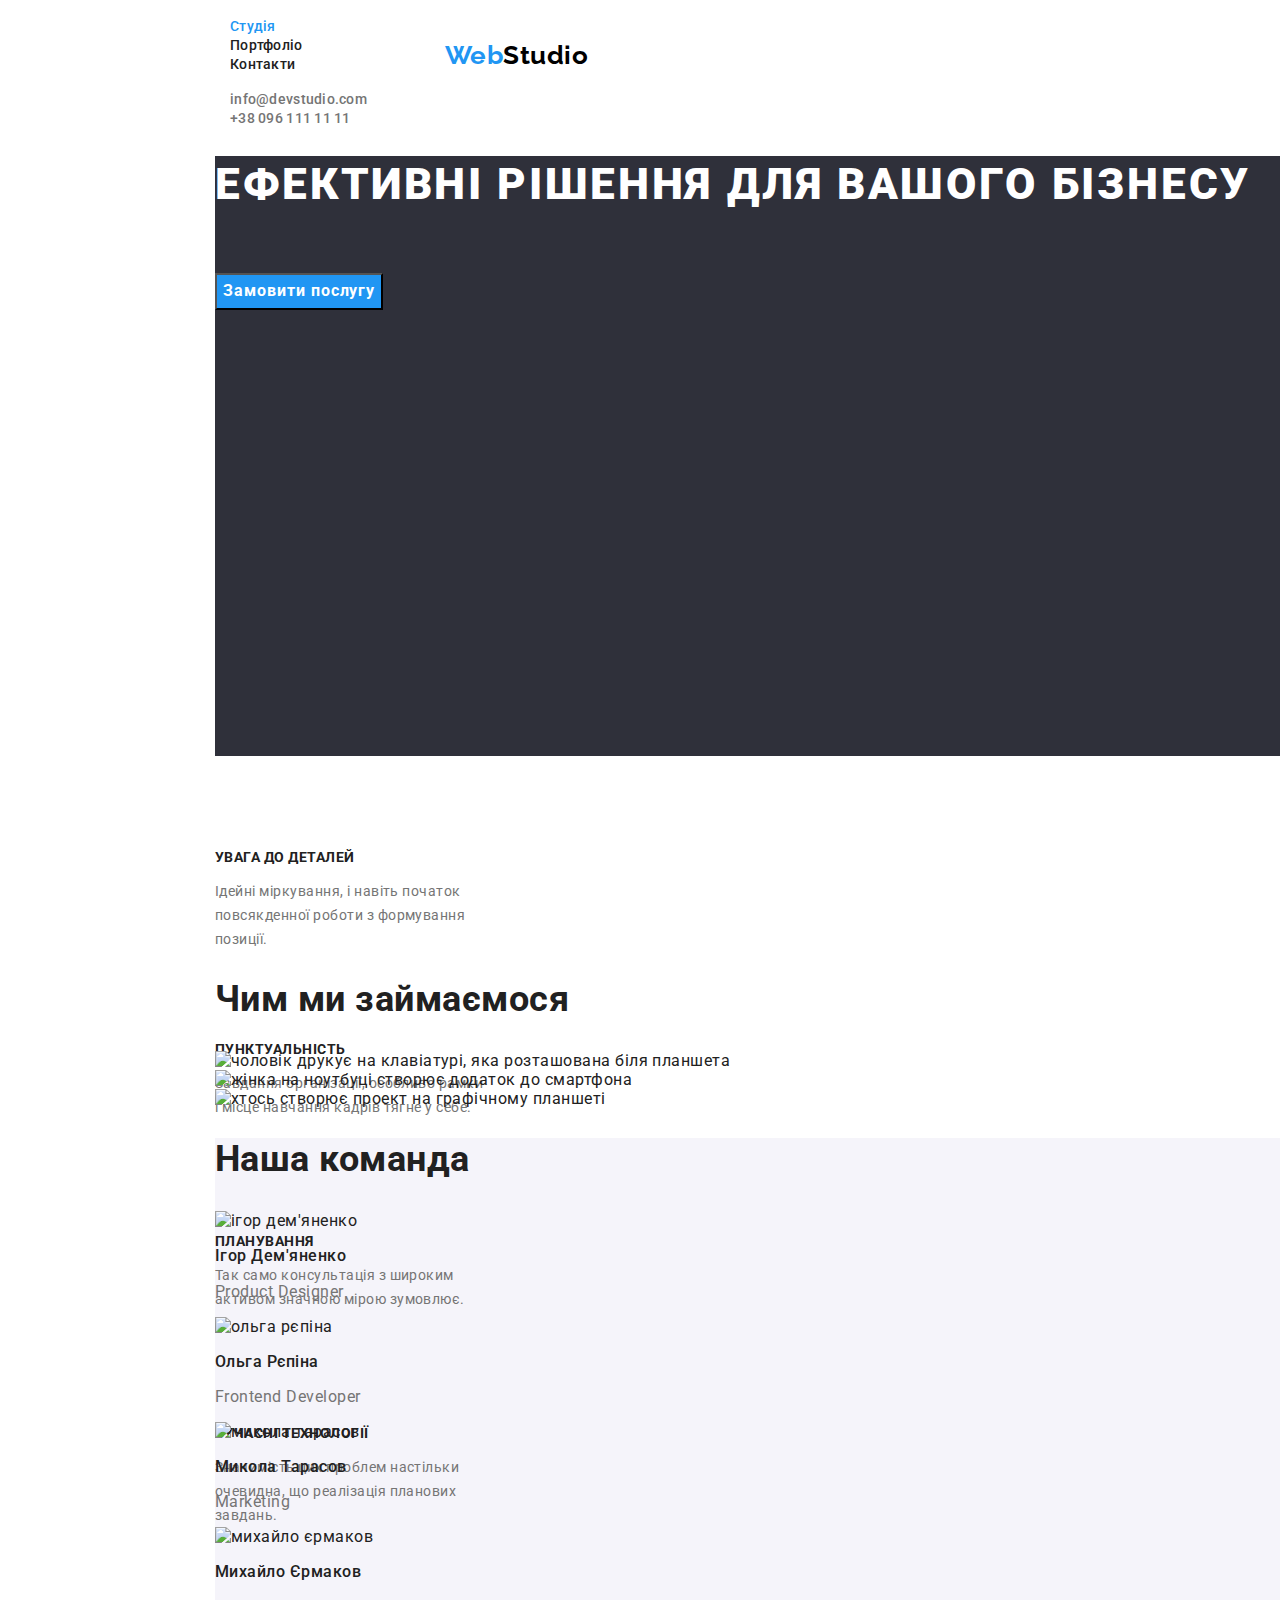
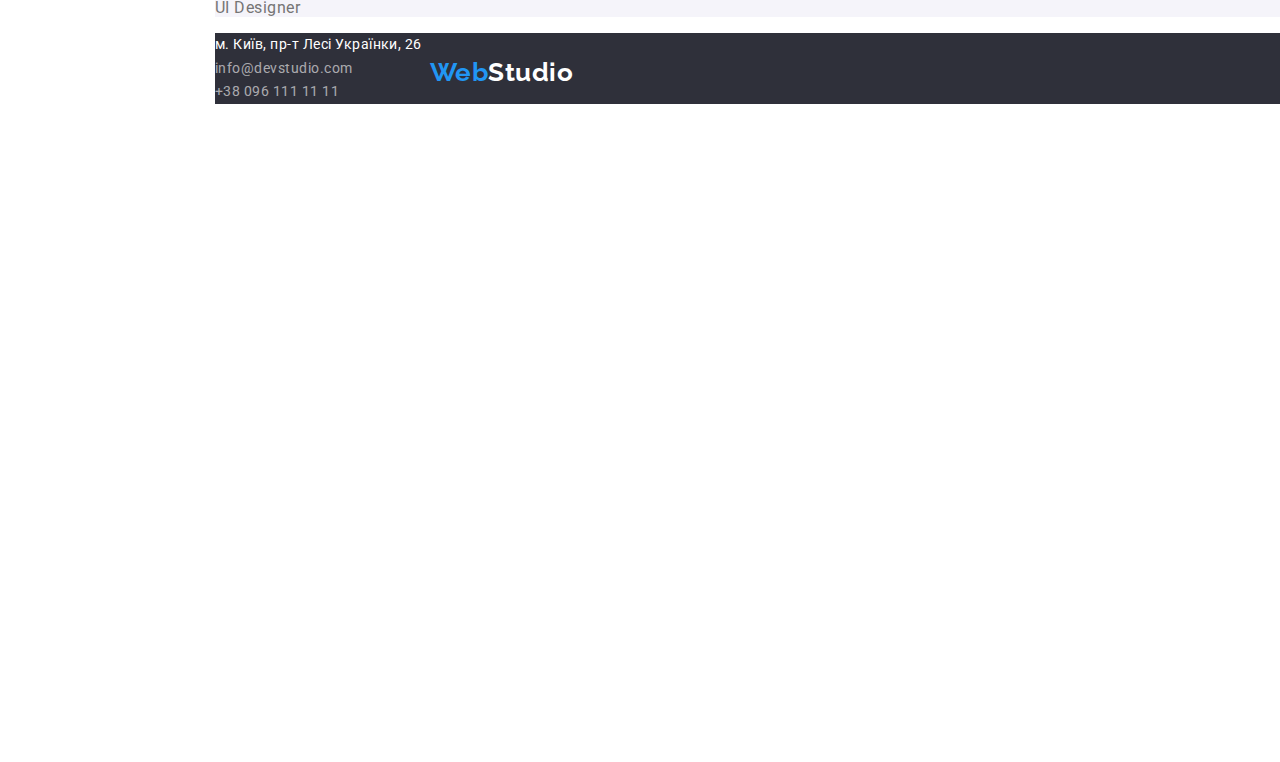
==== index.html @ 1a502671 "css, index.html, portfolio.html modified" ====
<!DOCTYPE html>
<html lang="uk">
  <head>
    <meta charset="UTF-8" />
    <meta http-equiv="X-UA-Compatible" content="IE=edge" />
    <meta name="viewport" content="width=device-width, initial-scale=1.0" />
    <title>Document</title>
    <link
      href="https://fonts.googleapis.com/css2?family=Raleway:wght@700&family=Roboto:wght@400;500;700;900&display=swap"
      rel="stylesheet"
    />
    <link rel="preconnect" href="https://fonts.gstatic.com" crossorigin />
    <link rel="preconnect" href="https://fonts.googleapis.com" />
    <link
      rel="modern-normalize"
      href="https://github.com/sindresorhus/modern-normalize.git"
    />
    <link rel="stylesheet" href="css/styles.css" />
  </head>
  <body>
    <!--Шапка сайту-->
    <div class="conteiner">
      <header>
        <div class="conteiner">
          <nav>
            <a class="logo" href="./index.html"
              ><span class="logo-web">Web</span
              ><span class="logo-studio">Studio</span></a
            >
            <ul class="list">
              <li>
                <a class="link-nav link-current" href="./index.html">Студія</a>
              </li>
              <li>
                <a class="link-nav" href="./portfolio.html">Портфоліо</a>
              </li>
              <li>
                <a class="link-nav" href="#">Контакти</a>
              </li>
            </ul>
          </nav>
          <ul class="list">
            <li>
              <a class="link-contacts" href="mailto:info@devstudio.com"
                >info@devstudio.com</a
              >
            </li>
            <li>
              <a class="link-contacts" href="tel:+380961111111"
                >+38 096 111 11 11</a
              >
            </li>
          </ul>
        </div>
      </header>
      <!--Студія-->
      <!--Герой-->
      <section class="hero-section">
        <h1 class="hero-title">ефективні рішення для вашого бізнесу</h1>
        <button class="main-button" type="button">Замовити послугу</button>
      </section>

      <!--Переваги-->
      <section>
        <div class="features-section">
          <!--прихований заголовок-->
          <h2 class="visually-hidden">наші переваги</h2>
          <ul class="list">
            <li>
              <div class="feature-box">
                <h3 class="features-title">Увага до деталей</h3>
                <p class="features-text">
                  Ідейні міркування, і навіть початок повсякденної роботи з
                  формування позиції.
                </p>
              </div>
            </li>
            <li>
              <div class="feature-box">
                <h3 class="features-title">Пунктуальність</h3>
                <p class="features-text">
                  Завдання організації, особливо рамки і місце навчання кадрів
                  тягне у себе.
                </p>
              </div>
            </li>
            <li>
              <div class="feature-box">
                <h3 class="features-title">Планування</h3>
                <p class="features-text">
                  Так само консультація з широким активом значною мірою
                  зумовлює.
                </p>
              </div>
            </li>
            <li>
              <div class="feature-box">
                <h3 class="features-title">Сучасні технології</h3>
                <p class="features-text">
                  Значимість цих проблем настільки очевидна, що реалізація
                  планових завдань.
                </p>
              </div>
            </li>
          </ul>
        </div>
      </section>

      <!--Приклади робіт-->
      <section class="example-projects">
        <div class="example-projects-cards">
          <h2 class="section-title">Чим ми займаємося</h2>
          <ul class="list">
            <li>
              <img
                src="./images/tablet_and_keyboard.jpg"
                alt="чоловік друкує на клавіатурі, яка розташована біля планшета"
                width="370"
              />
            </li>
            <li>
              <img
                src="./images/laptop_and_smartphon.jpg"
                alt="жінка на ноутбуці створює додаток до смартфона"
                width="370"
              />
            </li>
            <li>
              <img
                src="./images/graphic_tablet.jpg"
                alt="хтось створює проект на графічному планшеті"
                width="370"
              />
            </li>
          </ul>
        </div>
      </section>
      <!--Співробітники-->
      <section class="section-team-cards">
        <h2 class="section-title">Наша команда</h2>
        <ul class="list">
          <li>
            <img
              src="./images/igor_demyanenko.jpg"
              alt="ігор дем'яненко"
              width="270"
            />
            <h3 class="team-card-title">Ігор Дем'яненко</h3>
            <p class="team-card-text">Product Designer</p>
          </li>
          <li>
            <img
              src="./images/olga_ryepina.jpg"
              alt="ольга рєпіна"
              width="270"
            />
            <h3 class="team-card-title">Ольга Рєпіна</h3>
            <p class="team-card-text">Frontend Developer</p>
          </li>
          <li>
            <img
              src="./images/mykola_tarasov.jpg"
              alt="микола тарасов"
              width="270"
            />
            <h3 class="team-card-title">Микола Тарасов</h3>
            <p class="team-card-text">Marketing</p>
          </li>
          <li>
            <img
              src="./images/myhaylo_yermakov.jpg"
              alt="михайло єрмаков"
              width="270"
            />
            <h3 class="team-card-title">Михайло Єрмаков</h3>
            <p class="team-card-text">UI Designer</p>
          </li>
        </ul>
      </section>
      <footer class="footer">
        <a class="logo" href="./index.html"
          ><span class="logo-web">Web</span
          ><span class="logo-studio-footer">Studio</span></a
        >
        <ul class="list">
          <li>
            <a
              class="link-footer-adress"
              href="htpps:goo.gl/maps/CPtrU1FHBa2aNyZL9"
              target="_blank"
              rel="noopener noreferrer nofollow"
            >
              м. Київ, пр-т Лесі Українки, 26</a
            >
          </li>
          <li>
            <a class="link-footer-contacts" href="mailto:info@devstudio.com"
              >info@devstudio.com</a
            >
          </li>
          <li>
            <a class="link-footer-contacts" href="tel:+380961111111"
              >+38 096 111 11 11</a
            >
          </li>
        </ul>
      </footer>
    </div>
  </body>
</html>
---- css/styles.css ----
:root {
    --primery-text-color: #212121;
    --secondary-text-color: #757575;
    --accent-color: #2196f3;
    --primery-white-color: #ffffff;  
    --primary-background-color: #2f303a;
    --secondary-background-color: #F5F4FA;
}

body {
    color: var(--primery-text-color);
    background: var(--primery-white-color);
    font-family: 'Roboto', sans-serif;
    letter-spacing: 0.03em;
        width: 1600px;
        height: 2346px;
        margin: 0 auto;
        position: relative;
    }

* {
    box-sizing: border-box;
    }

/*hidden section title */
.visually-hidden {
    position: absolute;
    white-space: nowrap;
    width: 1px;
    height: 1px;
    overflow: hidden;
    order: 0;
    padding: 0;
    clip: rect(0 0 0 0);
    clip-path: inset(50%);
    margin: -1px;
    }

.section-title {
    font-weight: 700;
    font-size: 36px;
    line-height: 1.2;
    }


.conteiner {
    width: 1200px;
    padding: 0 15px;
    margin: 0 auto;
}    

.header-section {
        width: 1600px;
        height: 80px;
        background: var(--primery-white-color);
        padding: 32px 0;
    }

.block-navigation {
    position: absolute;
        width: 281px;
        height: 16px;
        left: 453px;
        top: 32px;
}

.list {
    padding: 0;
    list-style: none;
    }



.link {
    text-decoration: none;
}


/*logo*/
.logo {
    text-decoration: none;
    font-family: 'Raleway', sans-serif;
    font-weight: 700;
    font-size: 26px;
    line-height: 1.19;
    width: 145px;
        height: 31px;
        margin: 24px 1240px 25px 215px;
        position: absolute;
}
.logo-web {
    color: #2196F3;
}
.logo-studio {
    color: #000000;
}
.logo-studio-footer {
    color: var(--primery-white-color);
}

/*navigation*/
.link-nav {
color: var(--primery-text-color);
text-decoration: none;
font-weight: 500;
font-size: 14px;
line-height: 1.14;
letter-spacing: 0.02em;
}
.link-nav:hover,
.link-nav:focus {
    color: var(--accent-color);
}
.link-nav.link-current {
    color: var(--accent-color);
}
.block-link-studio {
    display: inline;
}

/*header-contacts*/
.link-contacts {
    text-decoration: none;
    font-weight: 500;
    font-size: 14px;
    line-height: 1.14;
    letter-spacing: 0.02em;
    color: var(--secondary-text-color);
}
.link-contacts:hover,
.link-contacts:focus {
    color: var(--accent-color);
}

/*studio*/
/*hero*/
.hero-section {
    height: 600px;
    background: var(--primary-background-color);
}
.hero-title {
        font-weight: 900;
        font-size: 44px;
        line-height: 1.3;
        letter-spacing: 0.06em;
        text-transform: uppercase;
        color: var(--primery-white-color);
 }
.main-button {
    font-family: inherit;
    font-weight: 700;
font-size: 16px;
line-height: 1.9;
letter-spacing: 0.06em;
color: var(--primery-white-color);
background-color: var(--accent-color);
cursor: pointer;
        margin-top: 30px;
}

/*features, example projects, team*/
.features-section {
    width: 1170px;
        height: 98px;
}
.feature-box {
    width: 270px;
    height: 98px;
    margin-top: 94px;
    di
}

.features-title {
    font-weight: 700;
    font-size: 14px;
    line-height: 1.14;
    text-transform: uppercase;
}
.features-text {
font-size: 14px;
line-height: 1.71;
color: var(--secondary-text-color);
}

.team-card-title {
font-weight: 500;
font-size: 16px;
line-height: 1.2;

}
.team-card-text {
font-size: 16px;
line-height: 1.2;
color: var(--secondary-text-color);
}
.section-team-cards {
    background-color: var(--secondary-background-color);
}

/*portfolio-filters*/
.button {
    font-family: inherit;
    font-weight: 500;
    font-size: 16px;
    line-height: 1.6;
    letter-spacing: 0.03em;
    color: var(--primery-text-color);
    background-color: var(--secondary-background-color);
    cursor: pointer;
    }
.button:hover,
.button:focus {
        color: var(--primery-white-color);
        background: var(--accent-color);
    }
    
/*portfolio-cards*/
.card-title {
font-weight: 700;
font-size: 18px;
line-height: 2;
letter-spacing: 0.06em;
color: var(--primery-text-color);
}
.card-description {
font-size: 16px;
line-height: 1.88;
color:var(--secondary-text-color);
}

/*footer*/
.footer {
    background-color: var(--primary-background-color);
    }
.link-footer-adress {
text-decoration: none;
    font-size: 14px;
    line-height: 1.7;    
    color: var(--primery-white-color);
    }
.link-footer-adress:hover, 
.link-footer-adress:focus {
    color:var(--accent-color);
    }
.link-footer-contacts {
text-decoration: none;
font-size: 14px;
line-height: 1.7;
color: rgba(255, 255, 255, 0.6);
    }
.link-footer-contacts:hover,
.link-footer-contacts:focus {
        color:var(--accent-color);
    }
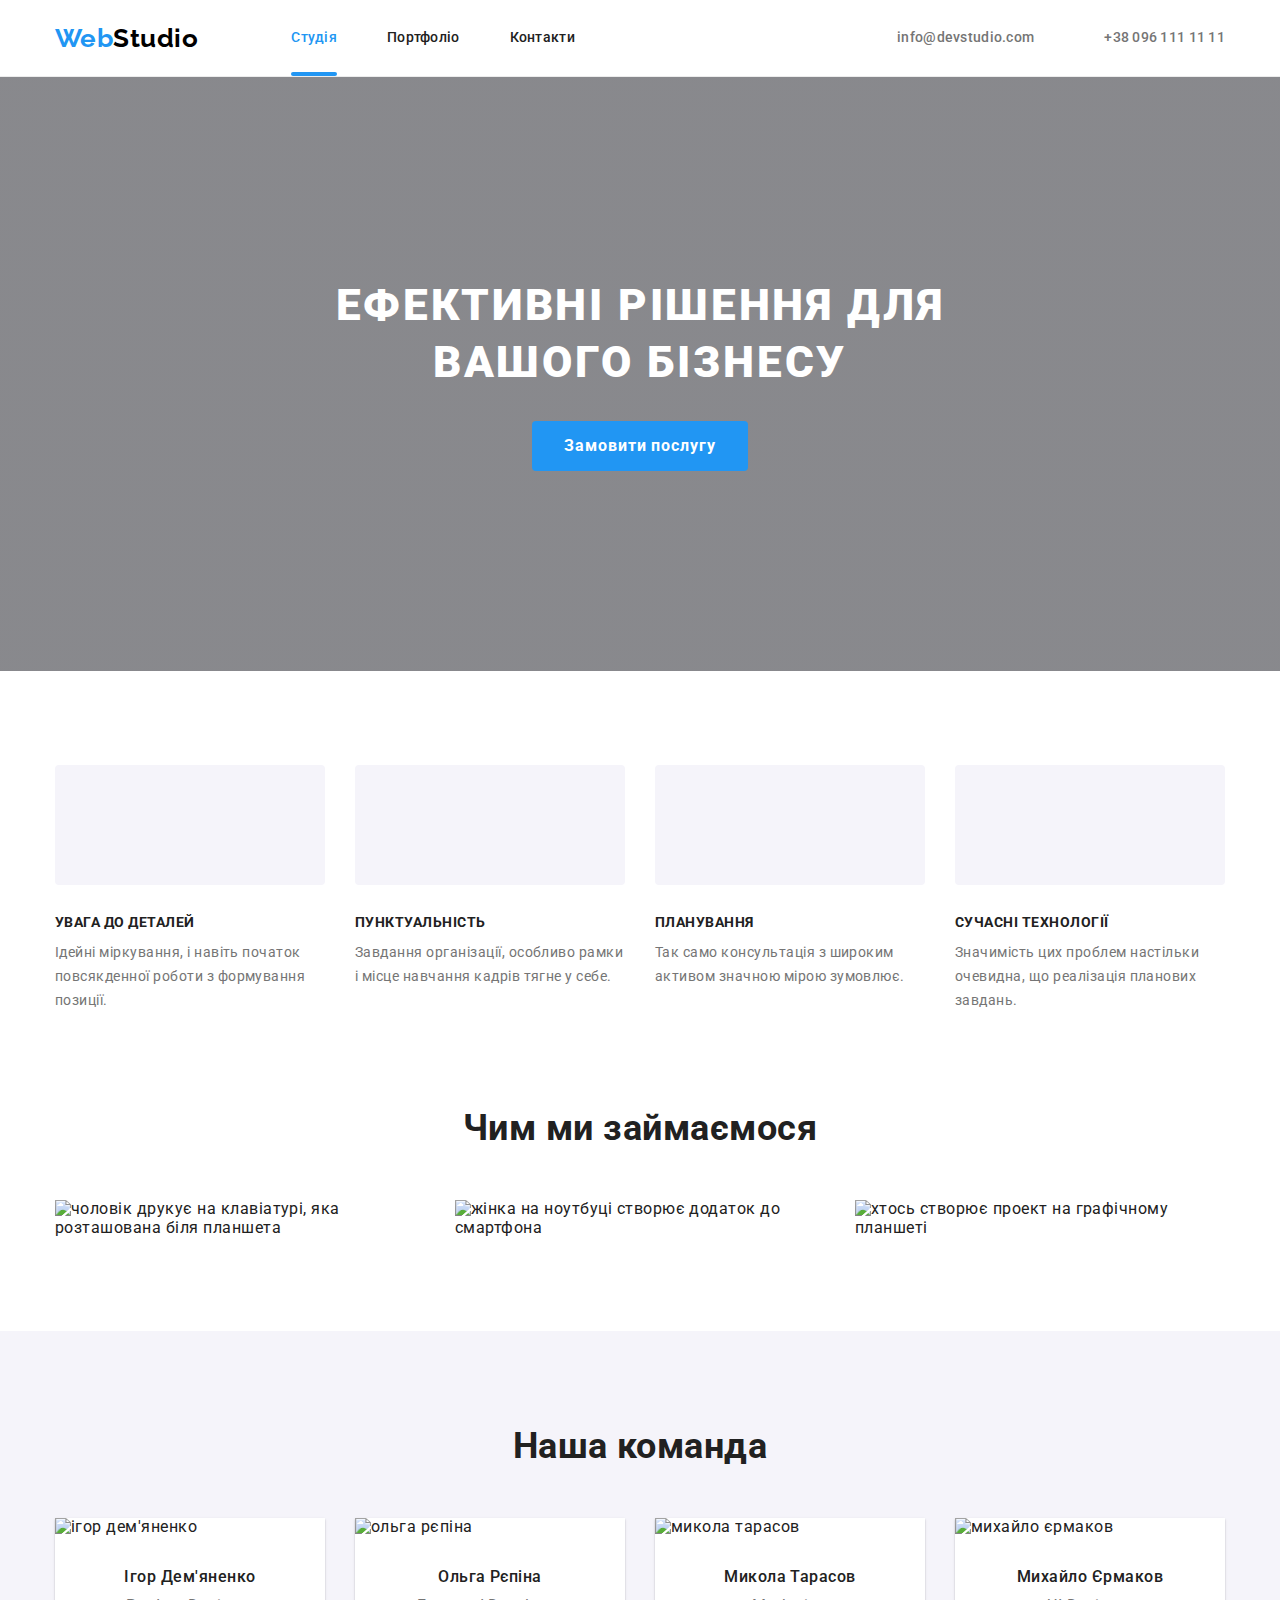
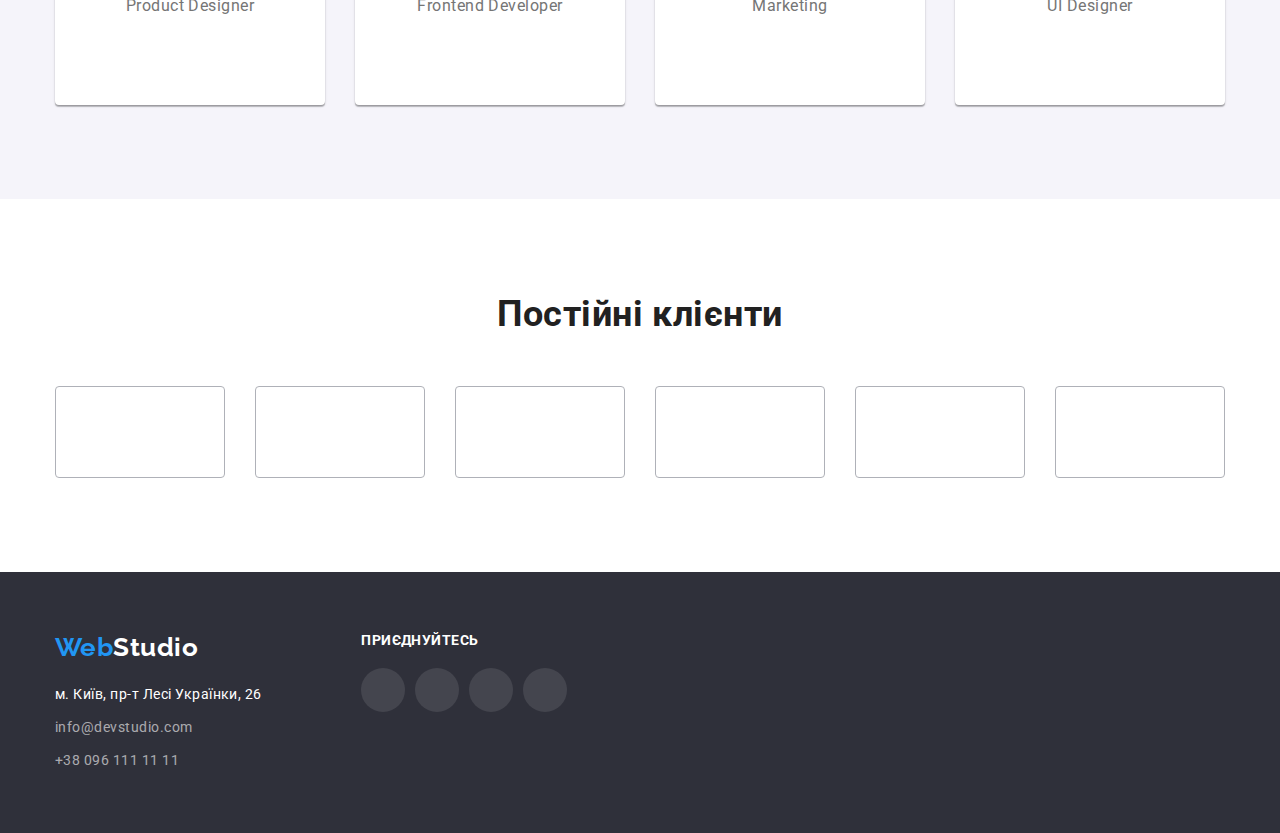
==== commit 64e7d1f7: "css, index.html, portfolio.html modified" ====
--- a/index.html
+++ b/index.html
@@ -5,128 +5,146 @@
     <meta http-equiv="X-UA-Compatible" content="IE=edge" />
     <meta name="viewport" content="width=device-width, initial-scale=1.0" />
     <title>Document</title>
+    <link rel="preconnect" href="https://fonts.gstatic.com" crossorigin />
+    <link rel="preconnect" href="https://fonts.googleapis.com" />
     <link
       href="https://fonts.googleapis.com/css2?family=Raleway:wght@700&family=Roboto:wght@400;500;700;900&display=swap"
       rel="stylesheet"
     />
-    <link rel="preconnect" href="https://fonts.gstatic.com" crossorigin />
-    <link rel="preconnect" href="https://fonts.googleapis.com" />
     <link
-      rel="modern-normalize"
-      href="https://github.com/sindresorhus/modern-normalize.git"
+      rel="stylesheet"
+      href="https://cdn.jsdelivr.net/npm/modern-normalize@1.1.0/modern-normalize.min.css"
     />
     <link rel="stylesheet" href="css/styles.css" />
   </head>
   <body>
-    <!--Шапка сайту-->
-    <div class="conteiner">
-      <header>
-        <div class="conteiner">
-          <nav>
+      <header class="header-section">
+        <div class="container container-header">
+          <nav class="container-nav">
             <a class="logo" href="./index.html"
               ><span class="logo-web">Web</span
               ><span class="logo-studio">Studio</span></a
             >
-            <ul class="list">
-              <li>
+            <ul class="container-nav-menu">
+              <li class="nav-item">
                 <a class="link-nav link-current" href="./index.html">Студія</a>
               </li>
-              <li>
+              <li class="nav-item">
                 <a class="link-nav" href="./portfolio.html">Портфоліо</a>
               </li>
-              <li>
+              <li class="nav-item">
                 <a class="link-nav" href="#">Контакти</a>
               </li>
             </ul>
           </nav>
-          <ul class="list">
-            <li>
-              <a class="link-contacts" href="mailto:info@devstudio.com"
+          <ul class="header-contact">
+            <li class="header-contact-item">
+              <a href="mailto:info@devstudio.com" class="link-contact link">
+                <svg class="envelope-icon" width="16" height="12" viewbox="0 0 43 32">
+                  <use href="./images/icons.svg#icon-envelope-hover"></use></svg
                 >info@devstudio.com</a
               >
             </li>
-            <li>
-              <a class="link-contacts" href="tel:+380961111111"
+            <li class="header-contact-item">
+              <a href="tel:+380961111111" class="link-contact link">
+                <svg class="smartphone-icon" width="10" height="16" viewbox="0 0 20 32">
+                  <use href="./images/icons.svg#icon-smartphone"></use></svg
                 >+38 096 111 11 11</a
               >
             </li>
           </ul>
         </div>
       </header>
+      <main>
+      <!--Шапка сайту-->
       <!--Студія-->
       <!--Герой-->
       <section class="hero-section">
-        <h1 class="hero-title">ефективні рішення для вашого бізнесу</h1>
-        <button class="main-button" type="button">Замовити послугу</button>
+        <div class="container">
+          <h1 class="hero-title">ефективні рішення для вашого бізнесу</h1>
+          <button class="main-button" type="button" data-modal-open>Замовити послугу</button>
+        </div>
       </section>
-
       <!--Переваги-->
-      <section>
-        <div class="features-section">
+      <section class="features section">
+        <div class="container">
           <!--прихований заголовок-->
           <h2 class="visually-hidden">наші переваги</h2>
-          <ul class="list">
-            <li>
-              <div class="feature-box">
-                <h3 class="features-title">Увага до деталей</h3>
-                <p class="features-text">
-                  Ідейні міркування, і навіть початок повсякденної роботи з
-                  формування позиції.
-                </p>
-              </div>
-            </li>
-            <li>
-              <div class="feature-box">
-                <h3 class="features-title">Пунктуальність</h3>
-                <p class="features-text">
-                  Завдання організації, особливо рамки і місце навчання кадрів
-                  тягне у себе.
-                </p>
-              </div>
-            </li>
-            <li>
-              <div class="feature-box">
-                <h3 class="features-title">Планування</h3>
-                <p class="features-text">
-                  Так само консультація з широким активом значною мірою
-                  зумовлює.
-                </p>
-              </div>
-            </li>
-            <li>
-              <div class="feature-box">
-                <h3 class="features-title">Сучасні технології</h3>
-                <p class="features-text">
-                  Значимість цих проблем настільки очевидна, що реалізація
-                  планових завдань.
-                </p>
-              </div>
+          <ul class="feature-boxs-list">
+            <li class="feature-box">
+              <div class="feature-box-header">
+                <svg class="feature-icon" width="70" height="70">
+                  <use href="./images/icons.svg#icon-antenna"></use>
+                </svg>
+                </div>
+              <h3 class="features-title">Увага до деталей</h3>
+              <p class="features-text">
+                Ідейні міркування, і навіть початок повсякденної роботи з
+                формування позиції.
+              </p>
+            </li>
+            <li class="feature-box">
+                <div class="feature-box-header">
+                <svg class="feature-icon" width="70" height="70">
+                  <use href="./images/icons.svg#icon-clock"></use>
+                </svg>
+              </div>
+              <h3 class="features-title">Пунктуальність</h3>
+              <p class="features-text">
+                Завдання організації, особливо рамки і місце навчання кадрів
+                тягне у себе.
+              </p>
+            </li>
+            <li class="feature-box">
+                <div class="feature-box-header">
+                <svg class="feature-icon" width="70" height="70">
+                  <use href="./images/icons.svg#icon-diagram"></use>
+                </svg>
+              </div>
+              <h3 class="features-title">Планування</h3>
+              <p class="features-text">
+                Так само консультація з широким активом значною мірою зумовлює.
+              </p>
+            </li>
+            <li class="feature-box">
+                <div class="feature-box-header">
+                <svg class="feature-icon" width="70" height="70">
+                  <use href="./images/icons.svg#icon-astronaut"></use>
+                </svg>
+              </div>
+              <h3 class="features-title">Сучасні технології</h3>
+              <p class="features-text">
+                Значимість цих проблем настільки очевидна, що реалізація
+                планових завдань.
+              </p>
             </li>
           </ul>
         </div>
       </section>
-
       <!--Приклади робіт-->
-      <section class="example-projects">
-        <div class="example-projects-cards">
+      <section class="example-projects section">
+        <div class="container">
           <h2 class="section-title">Чим ми займаємося</h2>
-          <ul class="list">
-            <li>
-              <img
+          <ul class="example-projects-cards-list">
+            <li class="example-projects-card">
+              <img
+                class="example-img"
                 src="./images/tablet_and_keyboard.jpg"
                 alt="чоловік друкує на клавіатурі, яка розташована біля планшета"
                 width="370"
               />
             </li>
-            <li>
-              <img
+            <li class="example-projects-card">
+              <img
+                class="example-img"
                 src="./images/laptop_and_smartphon.jpg"
                 alt="жінка на ноутбуці створює додаток до смартфона"
                 width="370"
               />
             </li>
-            <li>
-              <img
+            <li class="example-projects-card">
+              <img
+                class="example-img"
                 src="./images/graphic_tablet.jpg"
                 alt="хтось створює проект на графічному планшеті"
                 width="370"
@@ -136,75 +154,313 @@
         </div>
       </section>
       <!--Співробітники-->
-      <section class="section-team-cards">
-        <h2 class="section-title">Наша команда</h2>
-        <ul class="list">
-          <li>
-            <img
-              src="./images/igor_demyanenko.jpg"
-              alt="ігор дем'яненко"
-              width="270"
-            />
-            <h3 class="team-card-title">Ігор Дем'яненко</h3>
-            <p class="team-card-text">Product Designer</p>
-          </li>
-          <li>
-            <img
-              src="./images/olga_ryepina.jpg"
-              alt="ольга рєпіна"
-              width="270"
-            />
-            <h3 class="team-card-title">Ольга Рєпіна</h3>
-            <p class="team-card-text">Frontend Developer</p>
-          </li>
-          <li>
-            <img
-              src="./images/mykola_tarasov.jpg"
-              alt="микола тарасов"
-              width="270"
-            />
-            <h3 class="team-card-title">Микола Тарасов</h3>
-            <p class="team-card-text">Marketing</p>
-          </li>
-          <li>
-            <img
-              src="./images/myhaylo_yermakov.jpg"
-              alt="михайло єрмаков"
-              width="270"
-            />
-            <h3 class="team-card-title">Михайло Єрмаков</h3>
-            <p class="team-card-text">UI Designer</p>
-          </li>
-        </ul>
+      <section class="team-cards section">
+        <div class="container">
+          <h2 class="section-title">Наша команда</h2>
+          <ul class="team-cards-list">
+            <li class="team-card">
+              <img
+                src="./images/igor_demyanenko.jpg"
+                alt="ігор дем'яненко"
+                width="270"
+              />
+              <div class="team-wrapper">
+                <h3 class="team-card-title">Ігор Дем'яненко</h3>
+                <p class="team-card-text">Product Designer</p>
+                <ul class="soc-list">
+                  <li class="soc-item">
+                    <a href="" class="soc-link">
+                      <svg class="soc-icon" width="20" height="20">
+                        <use href="./images/icons.svg#icon-instagram"></use>
+                      </svg>
+                    </a>
+                  </li>
+                  <li class="soc-item">
+                    <a href="" class="soc-link">
+                      <svg class="soc-icon" width="20" height="20">
+                        <use href="./images/icons.svg#icon-twitter"></use>
+                      </svg>
+                    </a>
+                  </li>
+                  <li class="soc-item">
+                    <a href="" class="soc-link">
+                      <svg class="soc-icon" width="20" height="20">
+                        <use href="./images/icons.svg#icon-facebook"></use>
+                      </svg>
+                    </a>
+                  </li>
+                  <li class="soc-item">
+                    <a href="" class="soc-link">
+                      <svg class="soc-icon" width="20" height="20">
+                        <use href="./images/icons.svg#icon-linkedin"></use>
+                      </svg>
+                    </a>
+                  </li>
+                </ul>
+              </div>
+            </li>
+            <li class="team-card">
+              <img
+                class="team-card-img"
+                src="./images/olga_ryepina.jpg"
+                alt="ольга рєпіна"
+                width="270"
+              />
+              <div class="team-wrapper">
+                <h3 class="team-card-title">Ольга Рєпіна</h3>
+                <p class="team-card-text">Frontend Developer</p>
+                <ul class="soc-list">
+                  <li class="soc-item">
+                    <a href="" class="soc-link">
+                      <svg class="soc-icon" width="20" height="20">
+                        <use href="./images/icons.svg#icon-instagram"></use>
+                      </svg>
+                    </a>
+                  </li>
+                  <li class="soc-item">
+                    <a href="" class="soc-link">
+                      <svg class="soc-icon" width="20" height="20">
+                        <use href="./images/icons.svg#icon-twitter"></use>
+                      </svg>
+                    </a>
+                  </li>
+                  <li class="soc-item">
+                    <a href="" class="soc-link">
+                      <svg class="soc-icon" width="20" height="20">
+                        <use href="./images/icons.svg#icon-facebook"></use>
+                      </svg>
+                    </a>
+                  </li>
+                  <li class="soc-item">
+                    <a href="" class="soc-link">
+                      <svg class="soc-icon" width="20" height="20">
+                        <use href="./images/icons.svg#icon-linkedin"></use>
+                      </svg>
+                    </a>
+                  </li>
+                </ul>
+              </div>
+            </li>
+            <li class="team-card">
+              <img
+                class="team-card-img"
+                src="./images/mykola_tarasov.jpg"
+                alt="микола тарасов"
+                width="270"
+              />
+              <div class="team-wrapper">
+                <h3 class="team-card-title">Микола Тарасов</h3>
+                <p class="team-card-text">Marketing</p>
+                <ul class="soc-list">
+                  <li class="soc-item">
+                    <a href="" class="soc-link">
+                      <svg class="soc-icon" width="20" height="20">
+                        <use href="./images/icons.svg#icon-instagram"></use>
+                      </svg>
+                    </a>
+                  </li>
+                  <li class="soc-item">
+                    <a href="" class="soc-link">
+                      <svg class="soc-icon" width="20" height="20">
+                        <use href="./images/icons.svg#icon-twitter"></use>
+                      </svg>
+                    </a>
+                  </li>
+                  <li class="soc-item">
+                    <a href="" class="soc-link">
+                      <svg class="soc-icon" width="20" height="20">
+                        <use href="./images/icons.svg#icon-facebook"></use>
+                      </svg>
+                    </a>
+                  </li>
+                  <li class="soc-item">
+                    <a href="" class="soc-link">
+                      <svg class="soc-icon" width="20" height="20">
+                        <use href="./images/icons.svg#icon-linkedin"></use>
+                      </svg>
+                    </a>
+                  </li>
+                </ul>
+              </div>
+            </li>
+            <li class="team-card">
+              <img
+                class="team-card-img"
+                src="./images/myhaylo_yermakov.jpg"
+                alt="михайло єрмаков"
+                width="270"
+              />
+              <div class="team-wrapper">
+                <h3 class="team-card-title">Михайло Єрмаков</h3>
+                <p class="team-card-text">UI Designer</p>
+                <ul class="soc-list">
+                  <li class="soc-item">
+                    <a href="" class="soc-link">
+                      <svg class="soc-icon" width="20" height="20">
+                        <use href="./images/icons.svg#icon-instagram"></use>
+                      </svg>
+                    </a>
+                  </li>
+                  <li class="soc-item">
+                    <a href="" class="soc-link">
+                      <svg class="soc-icon" width="20" height="20">
+                        <use href="./images/icons.svg#icon-twitter"></use>
+                      </svg>
+                    </a>
+                  </li>
+                  <li class="soc-item">
+                    <a href="" class="soc-link">
+                      <svg class="soc-icon" width="20" height="20">
+                        <use href="./images/icons.svg#icon-facebook"></use>
+                      </svg>
+                    </a>
+                  </li>
+                  <li class="soc-item">
+                    <a href="" class="soc-link">
+                      <svg class="soc-icon" width="20" height="20">
+                        <use href="./images/icons.svg#icon-linkedin"></use>
+                      </svg>
+                    </a>
+                  </li>
+                </ul>
+              </div>
+            </li>
+          </ul>
+        </div>
       </section>
-      <footer class="footer">
-        <a class="logo" href="./index.html"
-          ><span class="logo-web">Web</span
-          ><span class="logo-studio-footer">Studio</span></a
-        >
-        <ul class="list">
-          <li>
-            <a
-              class="link-footer-adress"
-              href="htpps:goo.gl/maps/CPtrU1FHBa2aNyZL9"
-              target="_blank"
-              rel="noopener noreferrer nofollow"
-            >
-              м. Київ, пр-т Лесі Українки, 26</a
-            >
-          </li>
-          <li>
-            <a class="link-footer-contacts" href="mailto:info@devstudio.com"
-              >info@devstudio.com</a
-            >
-          </li>
-          <li>
-            <a class="link-footer-contacts" href="tel:+380961111111"
-              >+38 096 111 11 11</a
-            >
-          </li>
-        </ul>
+      <!--Клієнти-->
+      <section class="clients section">
+        <div class="container">
+          <h2 class="section-title">Постійні клієнти</h2>
+          <ul class="clients-list">
+            <li class="clients-logo">
+              <a href="" class="clients-link">
+                <svg class="logo-icon" width="106" height="60">
+                  <use href="./images/icons.svg#icon-Logo-1"></use>
+                </svg>
+              </a>
+            </li>
+            <li class="clients-logo">
+              <a href="" class="clients-link">
+                <svg class="logo-icon" width="106" height=60">
+                  <use href="./images/icons.svg#icon-Logo-2"></use>
+                </svg>
+              </a>
+            </li>
+            <li class="clients-logo">
+              <a href="" class="clients-link">
+                <svg class="logo-icon" width="106" height="60">
+                  <use href="./images/icons.svg#icon-Logo-3"></use>
+                </svg>
+              </a>
+            </li>
+            <li class="clients-logo">
+              <a href="" class="clients-link">
+                <svg class="logo-icon" width="106" height="60">
+                  <use href="./images/icons.svg#icon-Logo-4"></use>
+                </svg>
+              </a>
+            </li>
+            <li class="clients-logo">
+              <a href="" class="clients-link">
+                <svg class="logo-icon" width="106" height="60">
+                  <use href="./images/icons.svg#icon-Logo-5"></use>
+                </svg>
+              </a>
+            </li>
+            <li class="clients-logo">
+              <a href="" class="clients-link">
+                <svg class="logo-icon" width="106" height="60">
+                  <use href="./images/icons.svg#icon-Logo-6"></use>
+                </svg>
+              </a>
+            </li>
+          </ul>
+        </div>
+      </section>
+      </main>
+      <footer class="footer-section">
+        <div class="container footer-containers">
+            <div class="footer-logo-adress">
+              <a class="logo" href="./index.html"
+                ><span class="logo-web">Web</span
+                ><span class="logo-studio-footer">Studio</span></a
+              >
+              <adress class="footer-adress">
+                <ul>
+                  <li class="footer-item">
+                    <a
+                      class="link-footer-adress"
+                      href="htpps:goo.gl/maps/CPtrU1FHBa2aNyZL9"
+                      target="_blank"
+                      rel="noopener noreferrer nofollow"
+                    >
+                      м. Київ, пр-т Лесі Українки, 26</a
+                    >
+                  </li>
+                  <li class="footer-item">
+                    <a
+                      class="link-footer-contacts"
+                      href="mailto:info@devstudio.com"
+                      >info@devstudio.com</a
+                    >
+                  </li>
+                  <li class="footer-item">
+                    <a class="link-footer-contacts" href="tel:+380961111111"
+                      >+38 096 111 11 11</a
+                    >
+                  </li>
+                </ul>
+              </adress>
+            </div>
+            <div class="footer-soc-links">
+              <p class="join-us">приєднуйтесь</p>
+              <ul class="footer-soc-list">
+                <li class="footer-soc-item">
+                  <a href="" class="soc-link">
+                    <svg class="soc-icon" width="20" height="20">
+                      <use href="./images/icons.svg#icon-instagram"></use>
+                    </svg>
+                  </a>
+                </li>
+                <li class="footer-soc-item">
+                  <a href="" class="soc-link">
+                    <svg class="soc-icon" width="20" height="20">
+                      <use href="./images/icons.svg#icon-twitter"></use>
+                    </svg>
+                  </a>
+                </li>
+                <li class="footer-soc-item">
+                  <a href="" class="soc-link">
+                    <svg class="soc-icon" width="20" height="20">
+                      <use href="./images/icons.svg#icon-facebook"></use>
+                    </svg>
+                  </a>
+                </li>
+                <li class="footer-soc-item">
+                  <a href="" class="soc-link">
+                    <svg class="soc-icon" width="20" height="20">
+                      <use href="./images/icons.svg#icon-linkedin"></use>
+                    </svg>
+                  </a>
+                </li>
+              </ul>
+            </div>
+        </div>
       </footer>
-    </div>
+
+      <div class="backdrop is-hidden" data-modal>
+        <div class="modal">
+          <h2></h2>
+          <p></p>
+          <button class="modal-close-button" type="button" data-modal-close>
+            <svg class="close-icon" width="18" height="18">
+            <use href="./images/icons.svg#icon-close-icon"></use>
+            </svg>
+          </button>
+      </div>
+      </div>
+
+      <script src="./js/modal.js"></script>
   </body>
 </html>
--- a/css/styles.css
+++ b/css/styles.css
@@ -5,29 +5,40 @@
     --primery-white-color: #ffffff;  
     --primary-background-color: #2f303a;
     --secondary-background-color: #F5F4FA;
+    --project-cards-set-gap: 30px;
+    --transition-timing-function: cubic-bezier(0.4, 0, 0.2, 1);
 }
 
 body {
     color: var(--primery-text-color);
-    background: var(--primery-white-color);
     font-family: 'Roboto', sans-serif;
     letter-spacing: 0.03em;
-        width: 1600px;
-        height: 2346px;
-        margin: 0 auto;
-        position: relative;
-    }
-
-* {
-    box-sizing: border-box;
-    }
+}
+
+h1,h2,h3,h4,h5,h6,p {
+    margin: 0;
+}
+
+ul {
+    list-style: none;
+    padding: 0;
+    margin: 0;
+}
+
+img {
+    display: block;
+    max-width: 100%;
+    height: auto;
+}
+
+.link {
+    text-decoration: none;
+}
 
 /*hidden section title */
 .visually-hidden {
     position: absolute;
     white-space: nowrap;
-    width: 1px;
-    height: 1px;
     overflow: hidden;
     order: 0;
     padding: 0;
@@ -40,41 +51,43 @@
     font-weight: 700;
     font-size: 36px;
     line-height: 1.2;
-    }
-
-
-.conteiner {
-    width: 1200px;
+    margin-bottom: 50px;
+    text-align: center;
+    }
+
+.container {
+    width: 100%;
+    max-width: 1200px;
     padding: 0 15px;
     margin: 0 auto;
 }    
 
+.section {
+padding: 94px 0;
+}
+
+/*Header section*/
 .header-section {
-        width: 1600px;
-        height: 80px;
-        background: var(--primery-white-color);
-        padding: 32px 0;
-    }
-
-.block-navigation {
-    position: absolute;
-        width: 281px;
-        height: 16px;
-        left: 453px;
-        top: 32px;
-}
-
-.list {
-    padding: 0;
-    list-style: none;
-    }
-
-
-
-.link {
-    text-decoration: none;
-}
-
+border-bottom: 1px solid #ECECEC;
+}
+
+.container-header {
+    display: flex;
+    justify-content: space-between;
+}
+.container-nav {
+    display: flex;
+    align-items: center;
+}
+
+.container-nav-menu {
+    display: flex;
+    align-items: center;
+}
+
+.nav-item:not(:last-child) {
+    margin-right: 50px;
+}
 
 /*logo*/
 .logo {
@@ -83,70 +96,130 @@
     font-weight: 700;
     font-size: 26px;
     line-height: 1.19;
-    width: 145px;
-        height: 31px;
-        margin: 24px 1240px 25px 215px;
-        position: absolute;
-}
+    align-items: center;
+    margin-right: 93px;
+
+}
+
 .logo-web {
     color: #2196F3;
 }
+
 .logo-studio {
     color: #000000;
 }
-.logo-studio-footer {
-    color: var(--primery-white-color);
-}
-
-/*navigation*/
+
+/*header-navigation*/
 .link-nav {
-color: var(--primery-text-color);
-text-decoration: none;
-font-weight: 500;
-font-size: 14px;
-line-height: 1.14;
-letter-spacing: 0.02em;
-}
-.link-nav:hover,
-.link-nav:focus {
-    color: var(--accent-color);
-}
-.link-nav.link-current {
-    color: var(--accent-color);
-}
-.block-link-studio {
-    display: inline;
-}
-
-/*header-contacts*/
-.link-contacts {
+    color: var(--primery-text-color);
     text-decoration: none;
     font-weight: 500;
     font-size: 14px;
     line-height: 1.14;
     letter-spacing: 0.02em;
+    display: block;
+    padding: 30px 0;
+    transition: color 250ms;
+    transition-timing-function: var(--transition-timing-function);
+}
+
+.link-nav:hover,
+.link-nav:focus {
+    color: var(--accent-color);
+}
+
+.link-nav.link-current {
+    color: var(--accent-color);
+    position: relative;
+}
+
+.link-nav.link-current::after {
+    width: 100%;
+    height: 4px;
+    position: absolute;
+    bottom: 0;
+    left:0;
+    background-color: currentColor;
+    border-radius: 2px;
+    content: ''
+}
+
+/*header-contacts*/
+
+.header-contact {
+    display: flex;
+    align-items: center;
+}
+
+.header-contact-item:not(:last-child) {
+    margin-right: 50px;
+}
+
+.link-contact {
+    display: flex;
+    align-items: center;
+    font-weight: 500;
+    font-size: 14px;
+    line-height: 1.14;
+    letter-spacing: 0.02em;
     color: var(--secondary-text-color);
-}
-.link-contacts:hover,
-.link-contacts:focus {
+    transition: color 250ms;
+    transition-timing-function: var(--transition-timing-function);
+}
+
+.link-contact:hover,
+.link-contact:focus {
     color: var(--accent-color);
 }
+
+
+.envelope-icon,
+.smartphone-icon {
+    margin-right: 10px;
+    fill: currentColor;
+    transition: color 250ms, fill 250ms;
+    transition-timing-function: var(--transition-timing-function);
+}
+
 
 /*studio*/
 /*hero*/
+
 .hero-section {
-    height: 600px;
-    background: var(--primary-background-color);
-}
+    max-width: 1600px;
+margin: 0 auto;
+padding: 200px 0;
+    background-color: #C4C4C4;
+background-image: linear-gradient(to right, rgba(47, 48, 58, 0.4), rgba(47, 48, 58, 0.4)),
+url(../images/header.jpg);
+background-repeat: no-repeat;
+background-position: 50% 50%;
+}
+
+.hero-container {
+    width: 100%;
+        max-width: 1200px;
+            flex-direction: column;
+            align-items: center;
+        margin: 0 auto;
+        padding: 0 15px;
+        border: none;
+}
+
 .hero-title {
         font-weight: 900;
         font-size: 44px;
         line-height: 1.3;
         letter-spacing: 0.06em;
         text-transform: uppercase;
+        text-align: center;
         color: var(--primery-white-color);
+        width: 696px;
+        margin: 0 auto;
  }
+
 .main-button {
+    display: block;
     font-family: inherit;
     font-weight: 700;
 font-size: 16px;
@@ -154,20 +227,39 @@
 letter-spacing: 0.06em;
 color: var(--primery-white-color);
 background-color: var(--accent-color);
-cursor: pointer;
-        margin-top: 30px;
+border: none;
+border-radius: 4px;
+width: 216px;
+min-height: 50px;
+    cursor: pointer;
+    margin-top: 30px;
+    margin-left: auto;
+    margin-right: auto;
 }
 
 /*features, example projects, team*/
-.features-section {
-    width: 1170px;
-        height: 98px;
-}
+
+.feature-boxs-list {
+    display: flex;
+    gap: 30px;
+    }
+
 .feature-box {
+ width: 270px;
+}
+
+.feature-box-header {
+    display: flex;
     width: 270px;
-    height: 98px;
-    margin-top: 94px;
-    di
+    height: 120px;
+    align-items: center;
+    justify-content: center;
+    background-color: #F5F4FA;
+        border-radius: 4px;
+        margin-bottom: 30px;
+}
+
+.feature-icon {
 }
 
 .features-title {
@@ -176,45 +268,305 @@
     line-height: 1.14;
     text-transform: uppercase;
 }
+
 .features-text {
 font-size: 14px;
 line-height: 1.71;
 color: var(--secondary-text-color);
+margin-top: 10px;
+}
+
+/*Examples of projects*/
+.example-projects {
+    padding-top: 0;
+}
+.example-projects-cards-list {
+    display: flex;
+    justify-content: space-between;
+    gap: 30px;
+    align-items: center;
+}
+
+.example-projects-card {
+position: relative;
+}
+
+.example-projects-card::after {
+position: absolute;
+    width: 370px;
+    height: 70px;
+    bottom: 0;
+    left: 0;
+    z-index: 1;
+    content: ''
+}
+
+.example-projects-card:nth-child(1)::after {
+    background-image: url('../images/example_label_1.png');
+}
+
+.example-projects-card:nth-child(2)::after {
+    background-image: url('../images/example_label_2.png');
+}
+
+.example-projects-card:nth-child(3)::after {
+    background-image: url('../images/example_label_3.png');
+}
+
+/*Team*/
+.team-cards {
+    background-color: var(--secondary-background-color);
+}
+
+.team-cards-list {
+    display: flex;
+    justify-content: space-between;
+}
+
+.team-card {
+    width: 270px;
+    background: #FFFFFF;
+    box-shadow: 0px 1px 3px rgba(0, 0, 0, 0.12), 0px 1px 1px rgba(0, 0, 0, 0.14), 0px 2px 1px rgba(0, 0, 0, 0.2);
+    border-radius: 0px 0px 4px 4px;
+}
+
+.team-card:not(:last-child) {
+    margin-right: 30px;
 }
 
 .team-card-title {
 font-weight: 500;
 font-size: 16px;
 line-height: 1.2;
-
-}
+text-align: center;
+margin-bottom: 10px;
+}
+
 .team-card-text {
 font-size: 16px;
 line-height: 1.2;
+text-align: center;
+margin-bottom: 16px;
 color: var(--secondary-text-color);
 }
-.section-team-cards {
-    background-color: var(--secondary-background-color);
-}
+
+.team-wrapper {
+    padding: 30px 0;
+}
+
+.soc-list {
+display: flex;
+justify-content: center;
+gap: 10px;
+}
+
+
+.soc-item > .soc-link {
+    width: 44px;
+    height: 44px;
+    display: flex;
+    align-items: center;
+    justify-content: center;
+    background-color: #FFFFFF;
+    border-radius: 50%;
+    color: #AFB1B8;
+}
+
+.soc-link:hover, 
+.soc-link:focus {
+    background-color: var(--accent-color);
+    color: var(--primery-white-color);
+    transition: color 250ms, background-color 250ms;
+    transition-timing-function: var(--transition-timing-function);
+}
+
+.soc-icon {
+    fill: currentColor;
+    transition: color 250ms, background-color 250ms, fill 250ms;
+    transition-timing-function: var(--transition-timing-function);
+}
+
+
+
+/*clients*/
+
+.clients-list {
+display: flex;
+    gap: 30px;
+}
+
+.clients-logo {
+width: calc((100% - 30px) / 6);
+}
+
+.clients-link {
+width: 100%;
+height: 92px;
+display: flex;
+border: 1px solid #AFB1B8;
+color: #AFB1B8;
+border-radius: 4px;
+justify-content: center;
+align-items: center;
+transition: color 250ms, border-color 250ms;
+transition-timing-function: var(--transition-timing-function);
+}
+
+.logo-icon {
+fill: currentColor;
+}
+
+.clients-link:hover,
+.clients-link:focus {
+    border-color: var(--accent-color);
+    color: var(--accent-color);
+}
+
+
+/*Modal*/
+.backdrop {
+    position: fixed;
+    top: 0;
+    left: 0;
+    width: 100%;
+    height: 100%;
+    z-index: 1;
+        background-color: rgba(0, 0, 0, 0.2);
+        transition: opacity 250ms, visibility 250ms;
+        transform: translate(0, -550px);
+}
+
+.is-hidden {
+    opacity: 0;
+    visibility: hidden;
+    pointer-events: none;
+}
+
+.modal {
+    position: absolute;
+    top: 50%;
+    left: 50%;
+    transform: translate(-50%, -50%);
+width: 528px;
+    height: 581px;
+    background-color: var(--primery-white-color);
+}
+
+.modal-close-button {
+    width: 30px;
+        height: 30px;
+        display: flex;
+        align-items: center;
+        justify-content: center;
+    position: absolute;
+    top: 8px;
+    right: 8px;
+background: var(--primery-white-color);
+    border: 1px solid rgba(0, 0, 0, 0.1);
+border-radius: 50%;
+}
+
 
 /*portfolio-filters*/
-.button {
+
+.container-filter-buttons {
+    display: flex;
+justify-content: center;
+gap: 8px;
+    margin-bottom: 50px;
+}
+
+.filter-button {
+    display: block;
     font-family: inherit;
     font-weight: 500;
     font-size: 16px;
     line-height: 1.6;
     letter-spacing: 0.03em;
+    text-align: center;
     color: var(--primery-text-color);
-    background-color: var(--secondary-background-color);
+    background: var(--secondary-background-color);
+    border: none;
+    border-radius: 4px;
+    padding: 6px 22px;
     cursor: pointer;
-    }
-.button:hover,
-.button:focus {
+    transition: color 250ms, background 250ms;
+    transition-timing-function: var(--transition-timing-function);
+    }
+    
+.filter-button:hover,
+.filter-button:focus {
         color: var(--primery-white-color);
         background: var(--accent-color);
-    }
+    box-shadow: 0px 3px 1px rgba(0, 0, 0, 0.1), 0px 1px 2px rgba(0, 0, 0, 0.08), 0px 2px 2px rgba(0, 0, 0, 0.12);
+    transition: color 250ms, background 250ms, box-shadow 250ms;
+        transition-timing-function: var(--transition-timing-function);
+}
+
     
 /*portfolio-cards*/
+
+.project-cards-set {
+    display: flex;
+        flex-wrap: wrap;
+        margin-left: calc( -1 * var(--project-cards-set-gap));
+        margin-top: calc(-1 * var(--project-cards-set-gap));
+}
+
+.project-cards-set > .project-item {
+    flex-basis: calc(100% / 3 - 30px);
+    margin-left: var(--project-cards-set-gap);
+    margin-top: var(--project-cards-set-gap);
+}
+
+.project-item:hover,
+.project-item:focus {
+box-shadow: 0px 1px 1px rgba(0, 0, 0, 0.12), 0px 4px 4px rgba(0, 0, 0, 0.06), 1px 4px 6px rgba(0, 0, 0, 0.16);
+    transition: box-shadow 250ms;
+        transition-timing-function: var(--transition-timing-function);
+}
+
+.project-card-thumb {
+    position: relative;
+    width: 370px;
+    height: 294px;
+    overflow: hidden;
+}
+
+.project-item .project-link:hover .project-card-overlay {
+    transform: translateY(0);
+    transition: transform 250ms;
+    transition-timing-function: var(--transition-timing-function);
+}
+
+.project-card-overlay {
+    position: absolute;
+    top: 0;
+    left: 0;
+    width: 100%;
+    height: 100%;
+    padding: 63px 24px;
+    background-color: rgba(33, 150, 243, 0.9);
+    transform: translateY(100%);
+    transition: transform 250ms;
+    transition-timing-function: var(--transition-timing-function);
+}
+
+.overlay-text {
+    font-style: normal;
+    font-weight: 400;
+    font-size: 18px;
+    line-height: 1.56;
+    letter-spacing: 0.03em;
+    color: var(--primery-white-color);
+}
+
+.project-card-content {
+    padding: 20px 24px;
+    border: 1px solid #EEEEEE;
+    border-top: none;
+}
+
 .card-title {
 font-weight: 700;
 font-size: 18px;
@@ -222,36 +574,113 @@
 letter-spacing: 0.06em;
 color: var(--primery-text-color);
 }
+
 .card-description {
 font-size: 16px;
 line-height: 1.88;
 color:var(--secondary-text-color);
-}
+margin-top: 4px;
+}
+
 
 /*footer*/
-.footer {
+.footer-section {
     background-color: var(--primary-background-color);
-    }
+    padding: 60px 0;
+}
+
+.footer-containers {
+    display: flex;
+}
+
+.logo-studio-footer {
+    color: var(--primery-white-color);
+}
+
+.footer-adress > ul {
+    font-style: normal;
+    margin-top: 20px;
+}
+
+.footer-item:not(:last-child) {
+    margin-bottom: 9px;
+}
+
 .link-footer-adress {
 text-decoration: none;
     font-size: 14px;
     line-height: 1.7;    
     color: var(--primery-white-color);
-    }
+    transition: color 250ms;
+    transition-timing-function: var(--transition-timing-function);
+    }
+
 .link-footer-adress:hover, 
 .link-footer-adress:focus {
     color:var(--accent-color);
-    }
+    transition: color 250ms;
+    transition-timing-function: var(--transition-timing-function);
+    }
+
 .link-footer-contacts {
 text-decoration: none;
 font-size: 14px;
 line-height: 1.7;
 color: rgba(255, 255, 255, 0.6);
-    }
+    transition: color 250ms;
+    transition-timing-function: var(--transition-timing-function);
+    }
+
 .link-footer-contacts:hover,
 .link-footer-contacts:focus {
         color:var(--accent-color);
-    }
+            transition: color 250ms;
+            transition-timing-function: var(--transition-timing-function);
+    }
+
+.footer-soc-links {
+    margin-left: 70px;
+}
+
+.join-us {
+    font-weight: 700;
+        font-size: 14px;
+        line-height: 16px;
+        letter-spacing: 0.03em;
+        text-transform: uppercase;
+        color: #FFFFFF;
+        margin-bottom: 20px;
+}
+
+.footer-soc-list {
+    display: flex;
+        justify-content: center;
+        gap: 10px;
+}
+
+.footer-soc-item > .soc-link {
+        width: 44px;
+            height: 44px;
+            display: flex;
+            align-items: center;
+            justify-content: center;
+            border-radius: 50%;
+            color: #ffffff;
+            background: rgba(255, 255, 255, 0.1);
+    transition: color 250ms, background 250ms;
+    transition-timing-function: var(--transition-timing-function);
+        }
+
+.footer-soc-item:hover,
+.footer-soc-item:focus {
+    background-color: var(--accent-color);
+    border-radius: 50%;
+    transition: background-color 250ms;
+    transition-timing-function: var(--transition-timing-function);
+}
+
+
+    
 
         
 
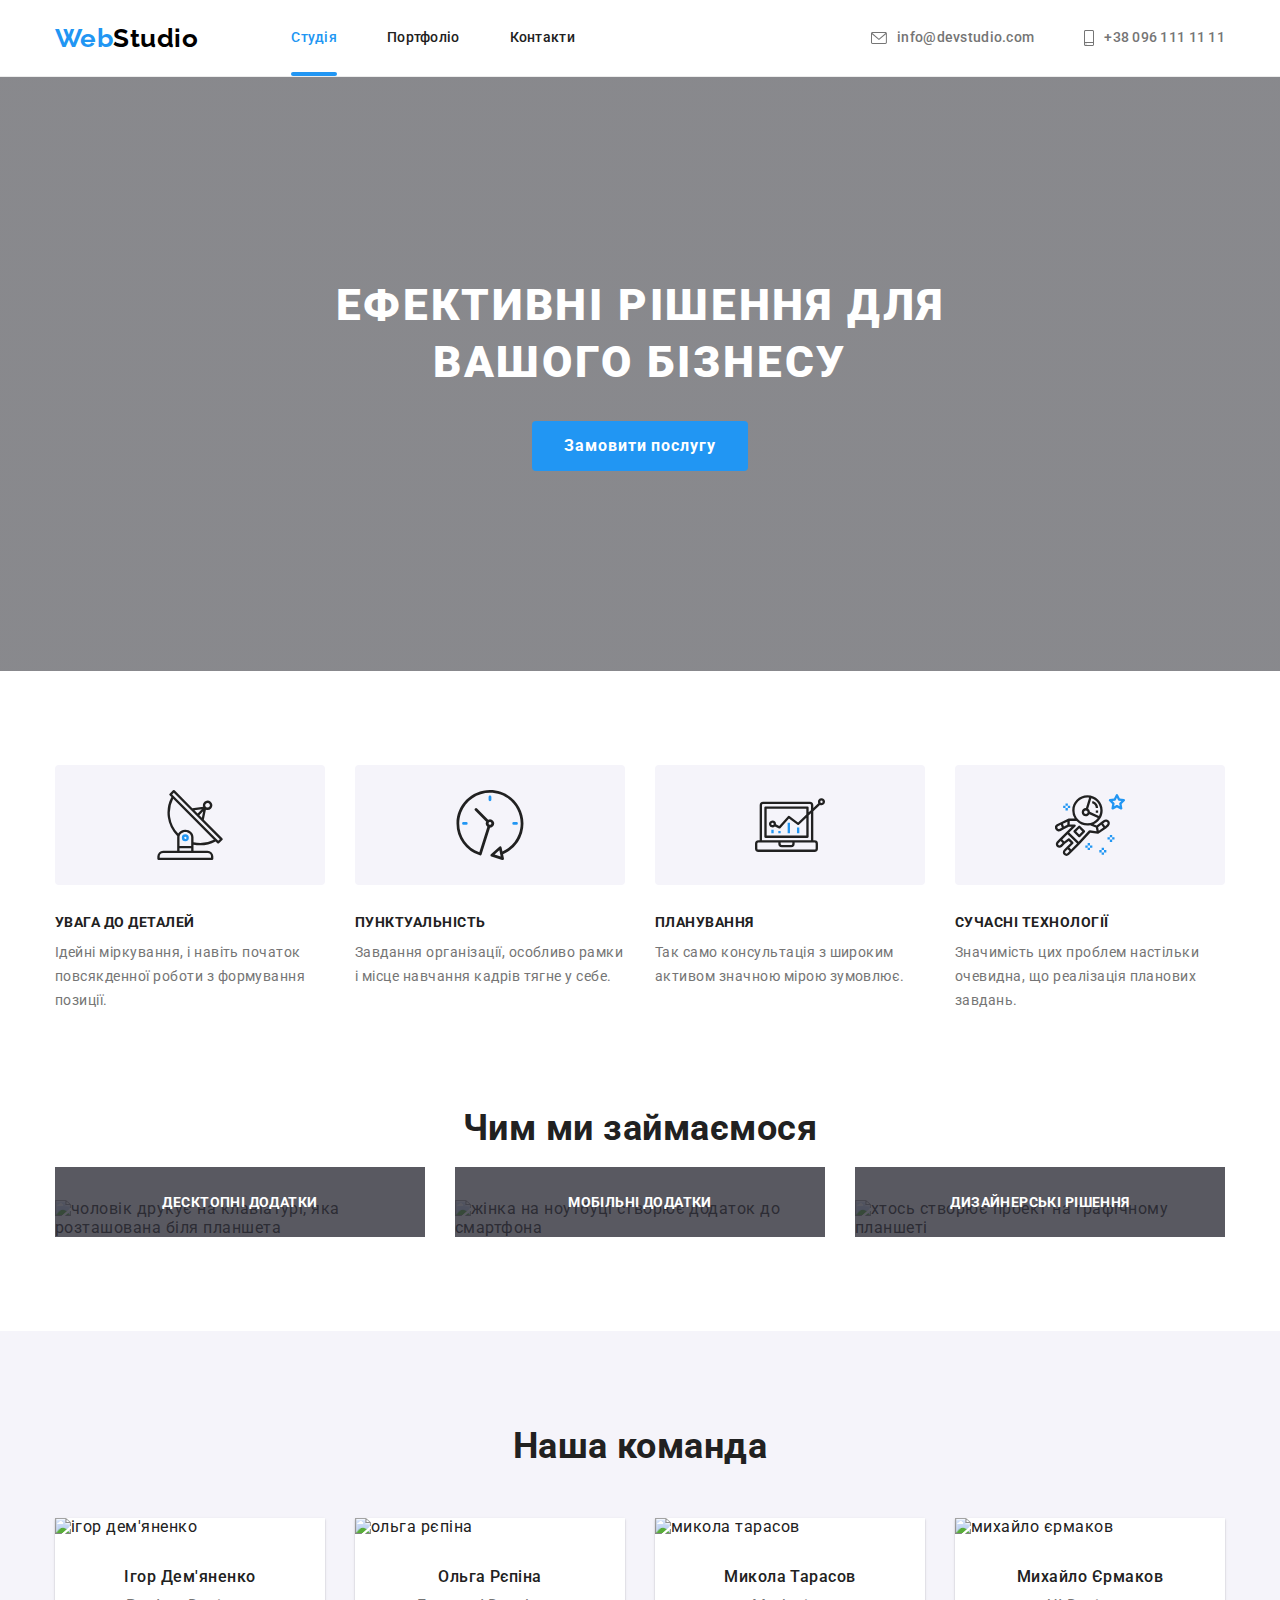
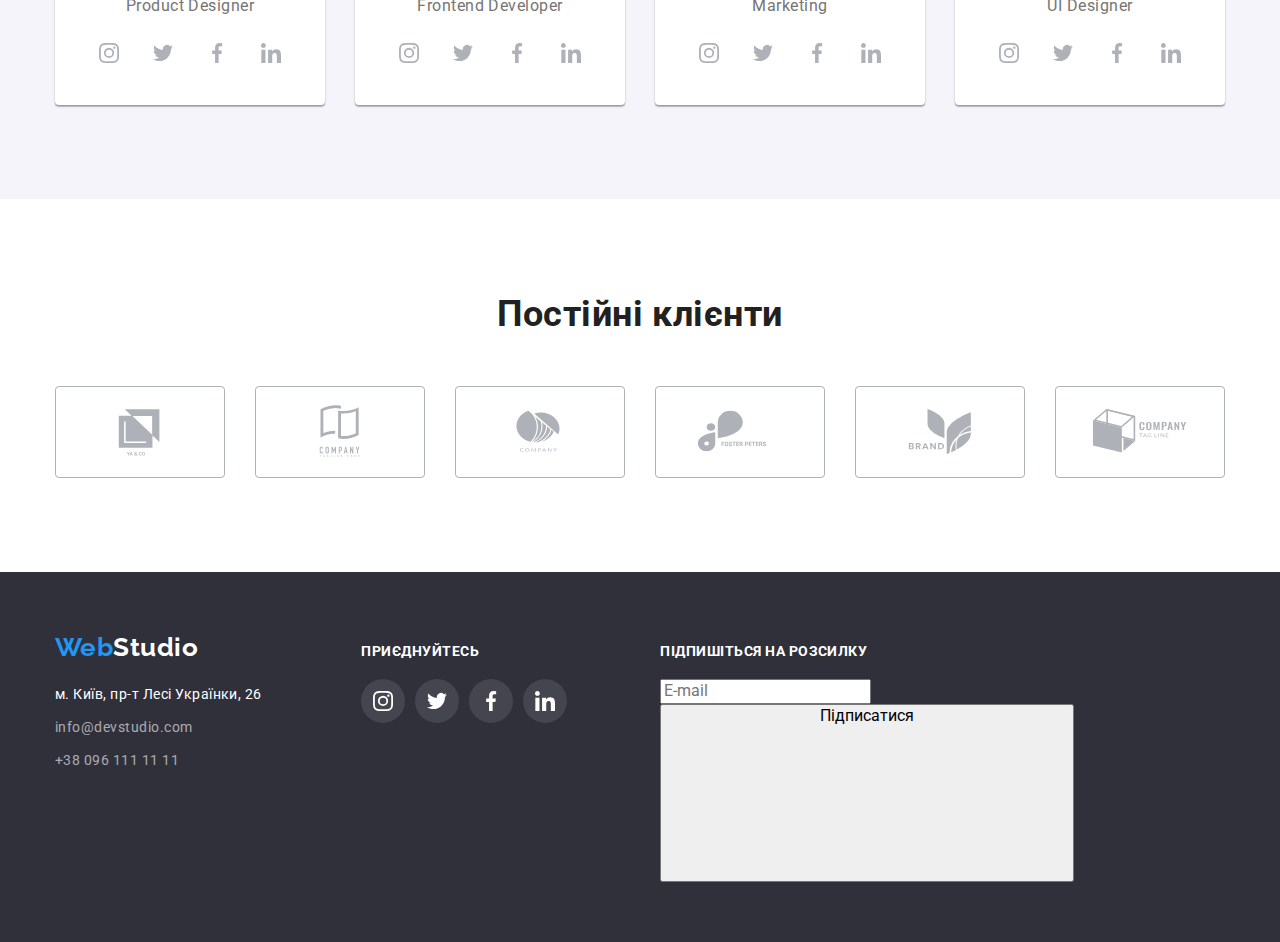
==== commit c1ab810e: "css, index.html modified, icons added" ====
--- a/index.html
+++ b/index.html
@@ -133,6 +133,7 @@
                 alt="чоловік друкує на клавіатурі, яка розташована біля планшета"
                 width="370"
               />
+              <p class="example-projects-card-description">Десктопні додатки</p>
             </li>
             <li class="example-projects-card">
               <img
@@ -141,6 +142,7 @@
                 alt="жінка на ноутбуці створює додаток до смартфона"
                 width="370"
               />
+            <p class="example-projects-card-description">Мобільні додатки</p>
             </li>
             <li class="example-projects-card">
               <img
@@ -149,6 +151,7 @@
                 alt="хтось створює проект на графічному планшеті"
                 width="370"
               />
+            <p class="example-projects-card-description">Дизайнерські рішення</p>
             </li>
           </ul>
         </div>
@@ -446,18 +449,72 @@
                 </li>
               </ul>
             </div>
+            <div class="footer-sign-up">
+              <p class="sign-up">Підпишіться на розсилку</p>
+              <form class="form-footer">
+                <input type="email" name="mail" placeholder="E-mail"/>
+                <button class="footer-button" type="submit">Підписатися
+                  <svg class="sign-up-icon" width="" height="">
+                  <use href="#"></use>
+                  </svg> 
+                </button>
+              </form>
+            </div>
         </div>
       </footer>
 
       <div class="backdrop is-hidden" data-modal>
         <div class="modal">
-          <h2></h2>
-          <p></p>
           <button class="modal-close-button" type="button" data-modal-close>
-            <svg class="close-icon" width="18" height="18">
+            <svg class="close-icon" width="24" height="24">
             <use href="./images/icons.svg#icon-close-icon"></use>
             </svg>
           </button>
+
+          <h2 class="form-title">Залиште свої дані, ми вам передзвонимо</h2>
+
+          <form name="contact-form">
+
+          <label class="form-label" for="user-name">Ім'я</label>
+          <div class="form-position">
+            <input class="form-input" id="user-name" type="text" name="user-name"/>
+            <svg class="input-icon" width="18" height="18">
+            <use href="./images/icons.svg#icon-person"></use>
+            </svg>
+          </div>
+          
+          <label class="form-label" for="user-phone-number">Телефон</label>
+          <div class="form-position">
+          <input class="form-input" id="user-phone-number" type="number" name="user-phone-number"/>
+            <svg class="input-icon" width="18" height="18">
+            <use href="./images/icons.svg#icon-phone"></use>
+            </svg>
+        </div>
+
+          <label class="form-label" for="user-email">Пошта</label>
+          <div class="form-position">
+          <input class="form-input" id="user-email" type="email" name="user-email"/>
+            <svg class="input-icon" width="18" height="18">
+            <use href="./images/icons.svg#icon-email"></use>
+            </svg>
+        </div>
+
+          <label class="form-label" for="user-comment">Коментар</label>
+          <textarea class="form-comment" id="user-comment" name="user-comment" placeholder="Введіть текст"></textarea>
+          
+          <div class="check-position">
+          <input class="input-checkbox visually-hidden" id="agreement" type="checkbox" name="agreement"/>
+            <svg class="icon-check" width="11px" height="8px">
+            <use href="./images/icons.svg#icon-check"></use>
+            </svg>
+          <label class="label-checkbox" for="agreement">Погоджуюся з розсилкою та приймаю
+            <a class="terms-of-agreement-link" href="#">Умови договору</a> 
+          </label>
+          </div>
+
+          <button class="modal-submit-button" type="submit">Відправити</button>
+
+        </form>
       </div>
       </div>
 
--- a/css/styles.css
+++ b/css/styles.css
@@ -119,8 +119,7 @@
     letter-spacing: 0.02em;
     display: block;
     padding: 30px 0;
-    transition: color 250ms;
-    transition-timing-function: var(--transition-timing-function);
+    transition: color 250ms var(--transition-timing-function);
 }
 
 .link-nav:hover,
@@ -163,8 +162,7 @@
     line-height: 1.14;
     letter-spacing: 0.02em;
     color: var(--secondary-text-color);
-    transition: color 250ms;
-    transition-timing-function: var(--transition-timing-function);
+    transition: color 250ms var(--transition-timing-function);
 }
 
 .link-contact:hover,
@@ -177,8 +175,6 @@
 .smartphone-icon {
     margin-right: 10px;
     fill: currentColor;
-    transition: color 250ms, fill 250ms;
-    transition-timing-function: var(--transition-timing-function);
 }
 
 
@@ -291,26 +287,23 @@
 position: relative;
 }
 
-.example-projects-card::after {
-position: absolute;
+.example-projects-card-description {
+    position: absolute;
     width: 370px;
     height: 70px;
     bottom: 0;
-    left: 0;
-    z-index: 1;
-    content: ''
-}
-
-.example-projects-card:nth-child(1)::after {
-    background-image: url('../images/example_label_1.png');
-}
-
-.example-projects-card:nth-child(2)::after {
-    background-image: url('../images/example_label_2.png');
-}
-
-.example-projects-card:nth-child(3)::after {
-    background-image: url('../images/example_label_3.png');
+    margin: 0;
+    padding: 27px 0;
+
+    font-weight: 700;
+    font-size: 14px;
+    line-height: 1.143;
+     text-align: center;
+    letter-spacing: 0.03em;
+    text-transform: uppercase;
+    
+    color: #FFFFFF;
+    background-color: rgba(47, 48, 58, 0.8);
 }
 
 /*Team*/
@@ -325,7 +318,7 @@
 
 .team-card {
     width: 270px;
-    background: #FFFFFF;
+    background-color: #FFFFFF;
     box-shadow: 0px 1px 3px rgba(0, 0, 0, 0.12), 0px 1px 1px rgba(0, 0, 0, 0.14), 0px 2px 1px rgba(0, 0, 0, 0.2);
     border-radius: 0px 0px 4px 4px;
 }
@@ -370,20 +363,17 @@
     background-color: #FFFFFF;
     border-radius: 50%;
     color: #AFB1B8;
+    transition: color 250ms var(--transition-timing-function), background-color 250ms var(--transition-timing-function);
 }
 
 .soc-link:hover, 
 .soc-link:focus {
     background-color: var(--accent-color);
     color: var(--primery-white-color);
-    transition: color 250ms, background-color 250ms;
-    transition-timing-function: var(--transition-timing-function);
 }
 
 .soc-icon {
     fill: currentColor;
-    transition: color 250ms, background-color 250ms, fill 250ms;
-    transition-timing-function: var(--transition-timing-function);
 }
 
 
@@ -408,8 +398,7 @@
 border-radius: 4px;
 justify-content: center;
 align-items: center;
-transition: color 250ms, border-color 250ms;
-transition-timing-function: var(--transition-timing-function);
+transition: color 250ms var(--transition-timing-function), border-color 250ms var(--transition-timing-function);
 }
 
 .logo-icon {
@@ -426,14 +415,14 @@
 /*Modal*/
 .backdrop {
     position: fixed;
-    top: 0;
-    left: 0;
+    top: 50%;
+    left: 50%;
     width: 100%;
     height: 100%;
     z-index: 1;
         background-color: rgba(0, 0, 0, 0.2);
         transition: opacity 250ms, visibility 250ms;
-        transform: translate(0, -550px);
+        transform: translate(-50%, -50%);
 }
 
 .is-hidden {
@@ -450,6 +439,9 @@
 width: 528px;
     height: 581px;
     background-color: var(--primery-white-color);
+    box-shadow: 0px 1px 3px rgba(0, 0, 0, 0.12), 0px 1px 1px rgba(0, 0, 0, 0.14), 0px 2px 1px rgba(0, 0, 0, 0.2);
+border-radius: 4px;
+padding: 41px 52px 39px 28px;
 }
 
 .modal-close-button {
@@ -461,11 +453,158 @@
     position: absolute;
     top: 8px;
     right: 8px;
-background: var(--primery-white-color);
+background-color: var(--primery-white-color);
     border: 1px solid rgba(0, 0, 0, 0.1);
 border-radius: 50%;
-}
-
+cursor: pointer;
+}
+
+/*Form*/
+
+.form-title {
+font-weight: 700;
+   font-size: 20px;
+    line-height: 1,15;
+    text-align: center;
+    color: var(--primery-text-color);
+margin-bottom: 12px;
+}
+
+.form-label {
+display: block;
+font-weight: 400;
+    font-size: 12px;
+    line-height: 1.16;
+    letter-spacing: 0.01em;
+    color: #757575;
+    margin-bottom: 4px;
+}
+
+.form-position {
+    position: relative;
+    margin-bottom: 10px;
+}
+
+.form-input {
+    width: 100%;
+    height: 40px;
+    padding: 11px 12px 11px 32px;
+border: 1px solid rgba(33, 33, 33, 0.2);
+    border-radius: 4px;
+    transition: border-color 250ms var(--transition-timing-function);
+    outline: none;
+    cursor: pointer;
+}
+
+
+.form-input:focus {
+    border-color: var(--accent-color);
+}
+.input-icon {
+    position: absolute;
+    left: 12px;
+    top: 50%;
+    transform: translateY(-50%);
+    fill: var(--primery-text-color);
+    transition: fill 250ms var(--transition-timing-function);
+}
+
+.form-position:focus-within .input-icon {
+    fill: var(--accent-color);
+}
+
+.form-comment {
+    width: 100%;
+    height: 120px;
+    resize: none;
+    border: 1px solid rgba(33, 33, 33, 0.2);
+    border-radius: 4px;
+    padding: 12px 16px;
+    margin-bottom: 20px;
+}
+
+/*hidden input-checkbox*/
+.input-checkbox {
+appearance: none;
+}
+
+.check-position {
+position: relative;
+}
+
+.label-checkbox {
+position: relative;
+width: 400px;
+font-weight: 400;
+    font-size: 14px;
+    line-height: 1,7;
+    letter-spacing: 0.03em;
+    color: var(--secondary-text-color);
+padding-left: 24px;
+margin-top: 20px;
+}
+
+.terms-of-agreement-link {
+    text-decoration-line: underline;
+    color: var(--accent-color);
+}
+
+.label-checkbox::before {
+position: absolute;
+top: 0;
+left: 0;
+width: 16px;
+height: 15px;
+border: 1px solid #212121;
+border-radius: 2px;
+content: '';
+}
+
+.label-checkbox::after {
+position: absolute;
+    top: 0;
+    left: 0;
+    width: 16px;
+    height: 15px;
+    border: 1px solid #212121;
+    border-radius: 2px;
+    background: var(--accent-color);
+    opacity: 0;
+    content: '';
+}
+
+.icon-check {
+        left: 3px;
+        top: 50%;
+        transform: translateY(-50%);
+        fill: #212121;
+    }
+
+
+.input-checkbox:checked + .label-checkbox::after {
+    opacity: 1;
+}
+
+.modal-submit-button {
+    display: block;
+    width: 200px;
+    min-height: 50px;
+    font-family: inherit;
+    font-weight: 700;
+    font-size: 16px;
+    line-height: 1.9;
+    letter-spacing: 0.06em;
+    color: var(--primery-white-color);
+    background-color: var(--accent-color);
+    border: none;
+    border-radius: 4px;
+    cursor: pointer;
+    box-shadow: 0px 4px 4px rgba(0, 0, 0, 0.15);
+        transition: background-color 250ms var(--transition-timing-function), box-shadow 250ms var(--transition-timing-function);
+    margin-top: 30px;
+    margin-left: auto;
+    margin-right: auto;
+}
 
 /*portfolio-filters*/
 
@@ -485,22 +624,19 @@
     letter-spacing: 0.03em;
     text-align: center;
     color: var(--primery-text-color);
-    background: var(--secondary-background-color);
+    background-color: var(--secondary-background-color);
     border: none;
     border-radius: 4px;
     padding: 6px 22px;
     cursor: pointer;
-    transition: color 250ms, background 250ms;
-    transition-timing-function: var(--transition-timing-function);
+    transition: color 250ms var(--transition-timing-function), background-color 250ms var(--transition-timing-function);
     }
     
 .filter-button:hover,
 .filter-button:focus {
         color: var(--primery-white-color);
-        background: var(--accent-color);
+        background-color: var(--accent-color);
     box-shadow: 0px 3px 1px rgba(0, 0, 0, 0.1), 0px 1px 2px rgba(0, 0, 0, 0.08), 0px 2px 2px rgba(0, 0, 0, 0.12);
-    transition: color 250ms, background 250ms, box-shadow 250ms;
-        transition-timing-function: var(--transition-timing-function);
 }
 
     
@@ -519,12 +655,16 @@
     margin-top: var(--project-cards-set-gap);
 }
 
-.project-item:hover,
-.project-item:focus {
-box-shadow: 0px 1px 1px rgba(0, 0, 0, 0.12), 0px 4px 4px rgba(0, 0, 0, 0.06), 1px 4px 6px rgba(0, 0, 0, 0.16);
-    transition: box-shadow 250ms;
-        transition-timing-function: var(--transition-timing-function);
-}
+.project-link {
+    display: block;
+    height: 100%;
+}
+
+.project-link:hover,
+.project-link:focus {
+    box-shadow: 0px 1px 1px rgba(0, 0, 0, 0.12), 0px 4px 4px rgba(0, 0, 0, 0.06), 1px 4px 6px rgba(0, 0, 0, 0.16);
+    transition: box-shadow 250ms var(--transition-timing-function);
+}            
 
 .project-card-thumb {
     position: relative;
@@ -535,8 +675,7 @@
 
 .project-item .project-link:hover .project-card-overlay {
     transform: translateY(0);
-    transition: transform 250ms;
-    transition-timing-function: var(--transition-timing-function);
+    transition: transform 250ms var(--transition-timing-function);
 }
 
 .project-card-overlay {
@@ -548,8 +687,7 @@
     padding: 63px 24px;
     background-color: rgba(33, 150, 243, 0.9);
     transform: translateY(100%);
-    transition: transform 250ms;
-    transition-timing-function: var(--transition-timing-function);
+    transition: transform 250ms var(--transition-timing-function);
 }
 
 .overlay-text {
@@ -591,6 +729,7 @@
 
 .footer-containers {
     display: flex;
+    align-items: baseline;
 }
 
 .logo-studio-footer {
@@ -611,15 +750,13 @@
     font-size: 14px;
     line-height: 1.7;    
     color: var(--primery-white-color);
-    transition: color 250ms;
-    transition-timing-function: var(--transition-timing-function);
+    transition: color 250ms var(--transition-timing-function);
     }
 
 .link-footer-adress:hover, 
 .link-footer-adress:focus {
     color:var(--accent-color);
-    transition: color 250ms;
-    transition-timing-function: var(--transition-timing-function);
+    transition: color 250ms var(--transition-timing-function);
     }
 
 .link-footer-contacts {
@@ -627,28 +764,25 @@
 font-size: 14px;
 line-height: 1.7;
 color: rgba(255, 255, 255, 0.6);
-    transition: color 250ms;
-    transition-timing-function: var(--transition-timing-function);
+    transition: color 250ms var(--transition-timing-function);
     }
 
 .link-footer-contacts:hover,
 .link-footer-contacts:focus {
         color:var(--accent-color);
-            transition: color 250ms;
-            transition-timing-function: var(--transition-timing-function);
     }
 
 .footer-soc-links {
     margin-left: 70px;
 }
 
-.join-us {
+.join-us,
+.sign-up {
     font-weight: 700;
         font-size: 14px;
-        line-height: 16px;
-        letter-spacing: 0.03em;
+        line-height: 1,14;
         text-transform: uppercase;
-        color: #FFFFFF;
+        color: var(--primery-white-color);
         margin-bottom: 20px;
 }
 
@@ -665,18 +799,19 @@
             align-items: center;
             justify-content: center;
             border-radius: 50%;
-            color: #ffffff;
-            background: rgba(255, 255, 255, 0.1);
-    transition: color 250ms, background 250ms;
-    transition-timing-function: var(--transition-timing-function);
+            color: var(--primery-white-color);
+            background-color: rgba(255, 255, 255, 0.1);
+    transition: color 250ms var(--transition-timing-function), background-color 250ms var(--transition-timing-function);
         }
 
 .footer-soc-item:hover,
 .footer-soc-item:focus {
     background-color: var(--accent-color);
     border-radius: 50%;
-    transition: background-color 250ms;
-    transition-timing-function: var(--transition-timing-function);
+}
+
+.footer-sign-up {
+    margin-left: 93px;
 }
 
 
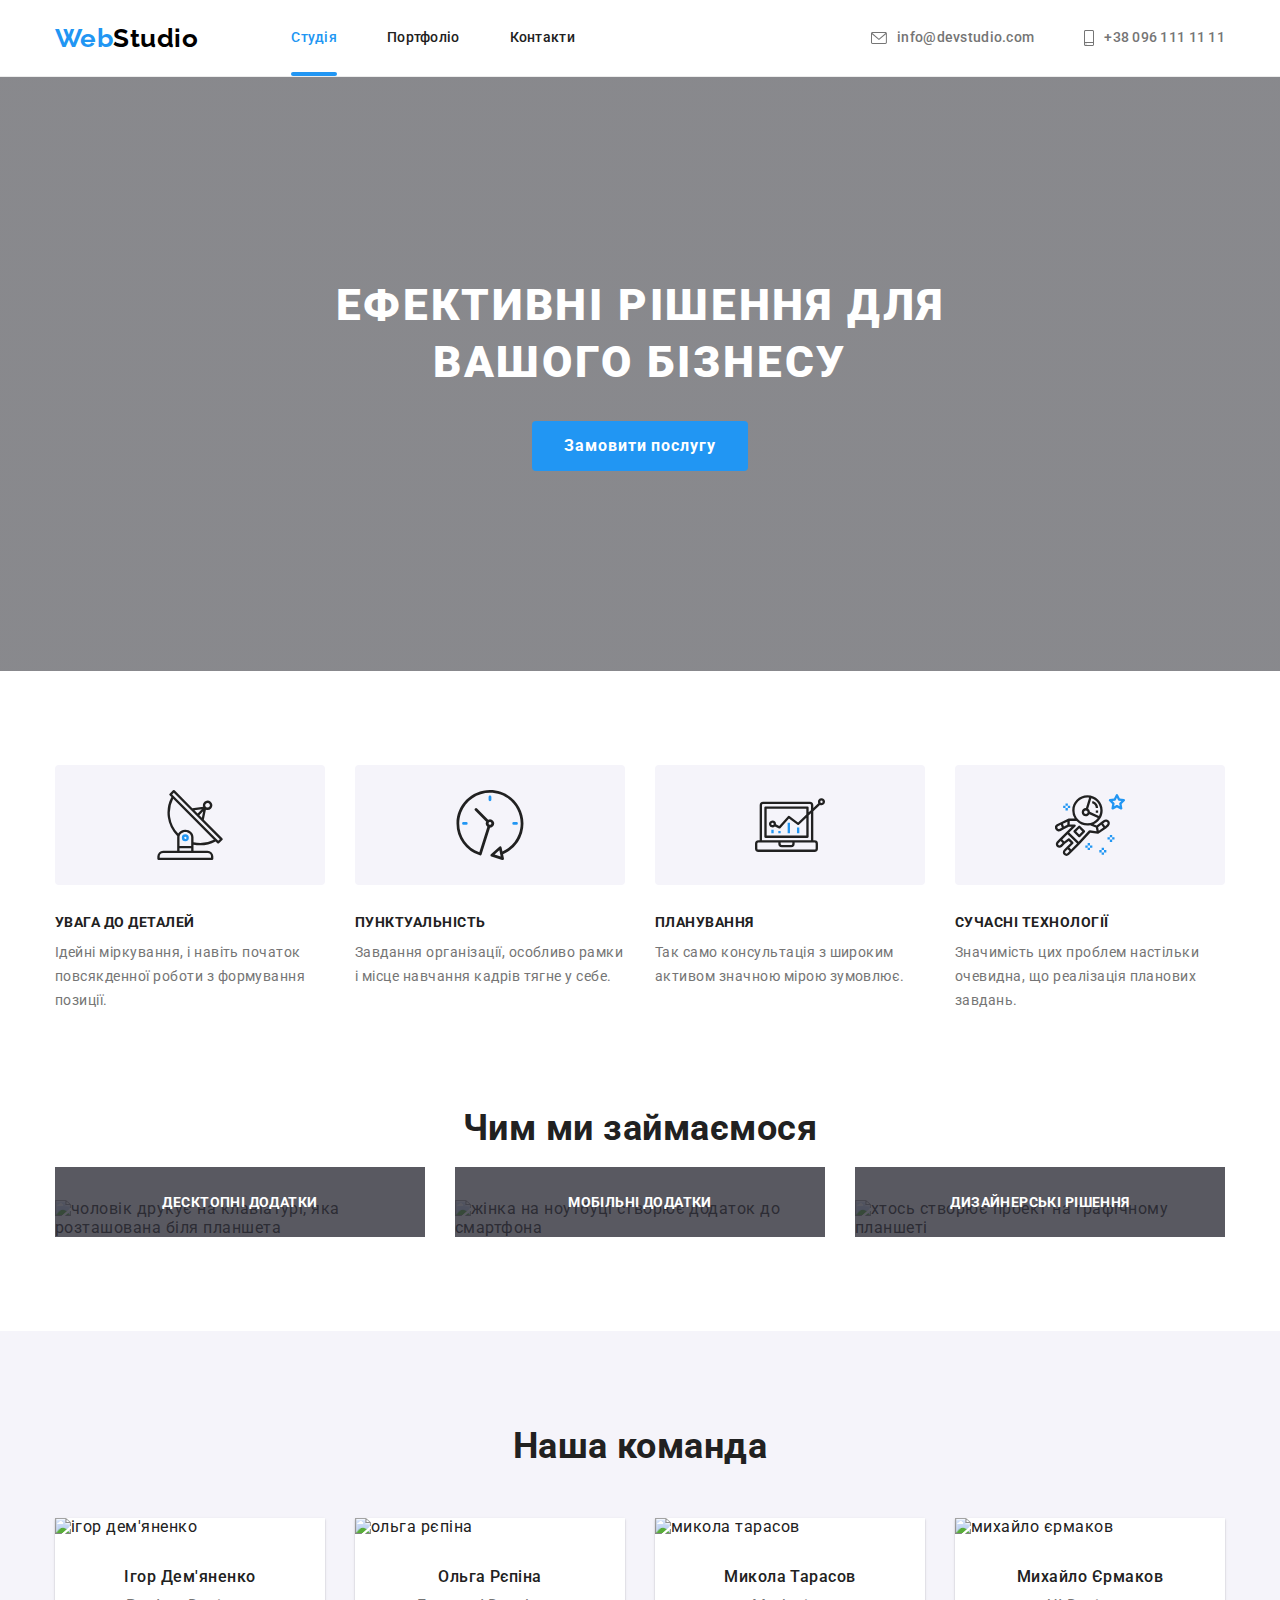
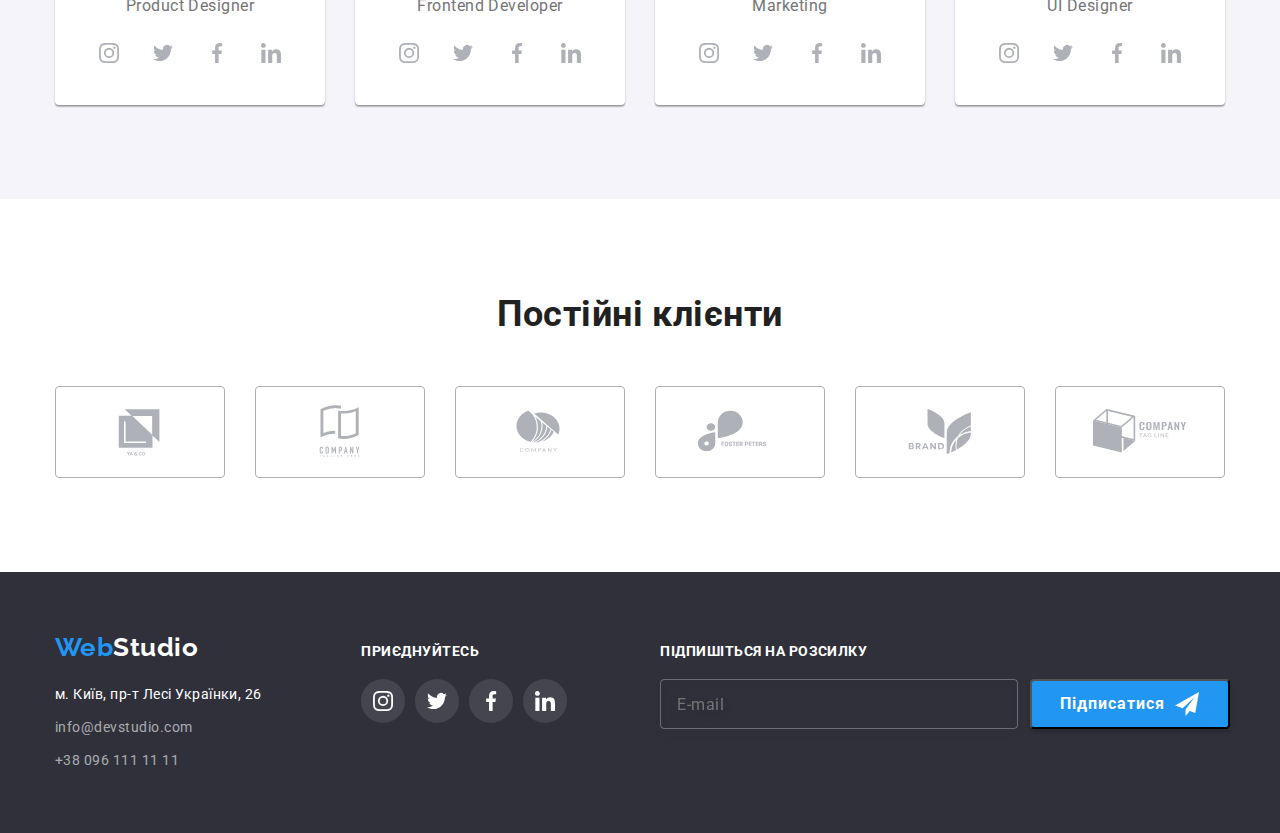
==== commit aaf90742: "index.html, css, icons.svg modified" ====
--- a/index.html
+++ b/index.html
@@ -452,10 +452,10 @@
             <div class="footer-sign-up">
               <p class="sign-up">Підпишіться на розсилку</p>
               <form class="form-footer">
-                <input type="email" name="mail" placeholder="E-mail"/>
+                <input class="footer-input" type="email" name="mail" placeholder="E-mail"/>
                 <button class="footer-button" type="submit">Підписатися
-                  <svg class="sign-up-icon" width="" height="">
-                  <use href="#"></use>
+                  <svg class="sign-up-icon" width="24" height="24">
+                  <use href="./images/icons.svg#sign-up-icon"></use>
                   </svg> 
                 </button>
               </form>
@@ -504,16 +504,15 @@
           
           <div class="check-position">
           <input class="input-checkbox visually-hidden" id="agreement" type="checkbox" name="agreement"/>
+          <label class="label-checkbox" for="agreement">
             <svg class="icon-check" width="11px" height="8px">
-            <use href="./images/icons.svg#icon-check"></use>
-            </svg>
-          <label class="label-checkbox" for="agreement">Погоджуюся з розсилкою та приймаю
-            <a class="terms-of-agreement-link" href="#">Умови договору</a> 
+              <use href="./images/icons.svg#icon-check"></use>
+            </svg>Погоджуюся з розсилкою та приймаю
+            <a class="terms-of-agreement-link" href="#"> Умови договору</a> 
           </label>
           </div>
 
           <button class="modal-submit-button" type="submit">Відправити</button>
-
         </form>
       </div>
       </div>
--- a/css/styles.css
+++ b/css/styles.css
@@ -521,6 +521,11 @@
     border-radius: 4px;
     padding: 12px 16px;
     margin-bottom: 20px;
+    font-weight: 400;
+        font-size: 12px;
+        line-height: 1.16;
+        letter-spacing: 0.01em;
+        color: rgba(117, 117, 117, 0.5);
 }
 
 /*hidden input-checkbox*/
@@ -533,11 +538,10 @@
 }
 
 .label-checkbox {
-position: relative;
 width: 400px;
 font-weight: 400;
     font-size: 14px;
-    line-height: 1,7;
+    line-height: 1.7;
     letter-spacing: 0.03em;
     color: var(--secondary-text-color);
 padding-left: 24px;
@@ -566,7 +570,7 @@
     left: 0;
     width: 16px;
     height: 15px;
-    border: 1px solid #212121;
+    border: none;
     border-radius: 2px;
     background: var(--accent-color);
     opacity: 0;
@@ -574,10 +578,12 @@
 }
 
 .icon-check {
-        left: 3px;
-        top: 50%;
+    position: absolute;
+    top: 30%;
+    left: 2px;
         transform: translateY(-50%);
-        fill: #212121;
+        fill: var(--primery-white-color);
+        z-index: 1;
     }
 
 
@@ -814,6 +820,53 @@
     margin-left: 93px;
 }
 
+.form-footer {
+    display: flex;
+    justify-content: center;
+    gap: 12px;
+}
+
+.footer-input {
+    display: flex;
+width: 358px;
+    height: 50px;
+    border: 1px solid rgba(255, 255, 255, 0.3);
+        filter: drop-shadow(0px 4px 4px rgba(0, 0, 0, 0.15));
+        border-radius: 4px;
+        background-color: var(--primary-background-color)
+font-weight: 400;
+    font-size: 16px;
+    line-height: 1.25;
+    align-items: center;
+    letter-spacing: 0.03em;
+    color: rgba(255, 255, 255, 0.6);
+    padding-left: 16px;
+    }
+
+ .footer-button {
+    width: 200px;
+        height: 50px;
+        background-color: var(--accent-color);
+        box-shadow: 0px 4px 4px rgba(0, 0, 0, 0.15);
+        border-radius: 4px;
+        font-weight: 700;
+            font-size: 16px;
+            line-height: 1.87;
+            display: flex;
+            align-items: center;
+            text-align: center;
+            letter-spacing: 0.06em;
+            color: var(--primery-white-color);
+padding-left: 28px;
+    transition: background-color 250ms var(--transition-timing-function);
+        }
+
+.sign-up-icon {
+    fill: var(--primery-white-color);
+    margin-left: 10px;
+}
+
+
 
     
 
